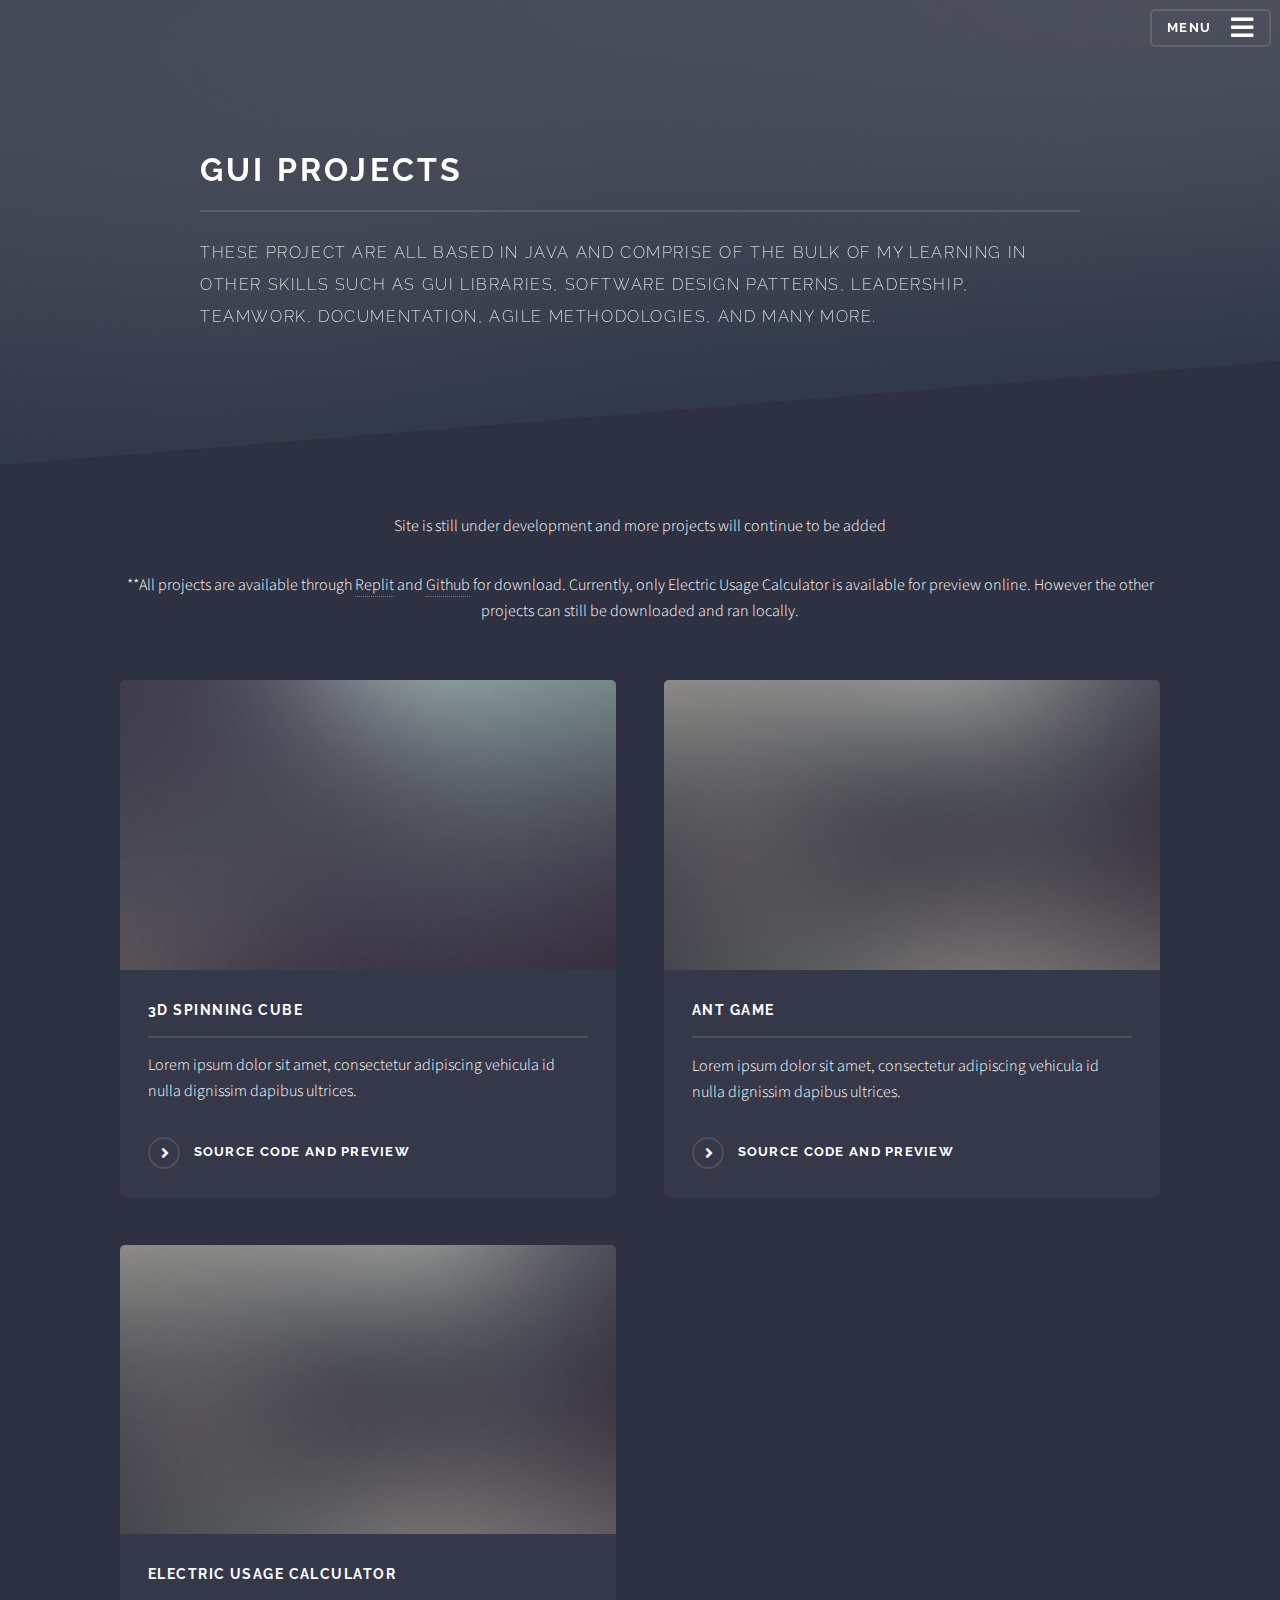
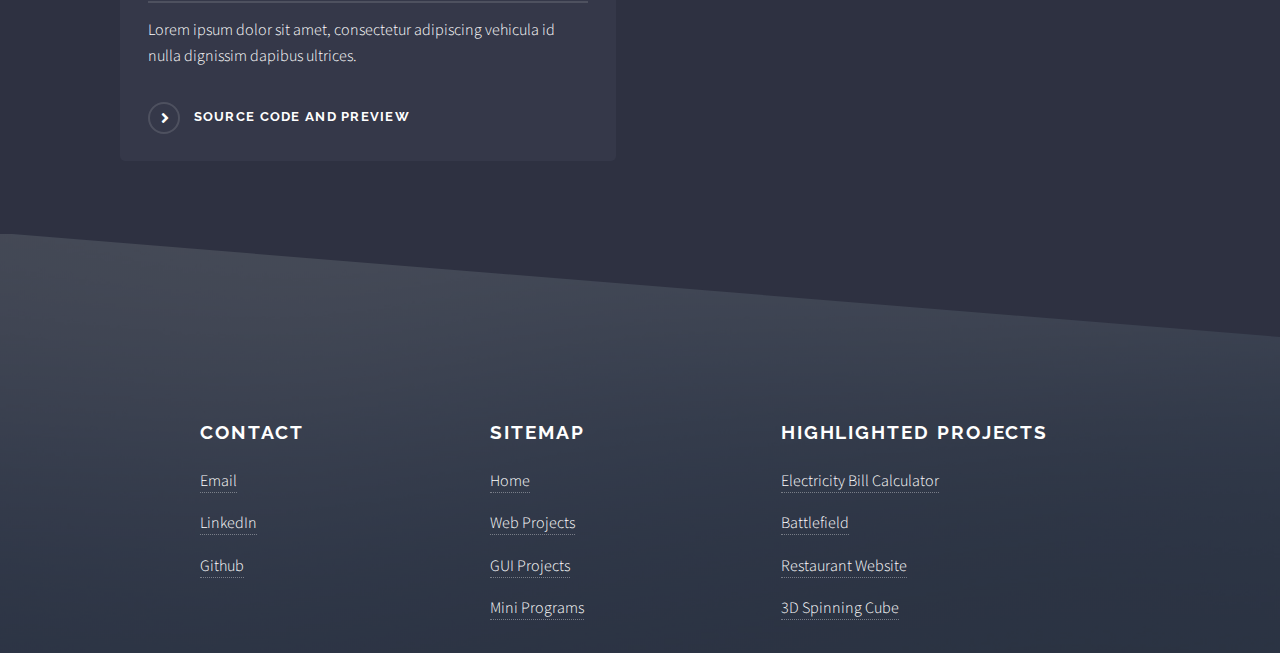
==== guiProjects.html @ 3d72e5d3 "link updates and update messages" ====
<!DOCTYPE HTML>
<!--
	Solid State by HTML5 UP
	html5up.net | @ajlkn
	Free for personal and commercial use under the CCA 3.0 license (html5up.net/license)
-->
<html>
	<head>
		<title>AMPortfolio</title>
		<link rel="icon" type="image/x-icon" href="/images/favicon.svg">
		<meta charset="utf-8" />
		<meta name="viewport" content="width=device-width, initial-scale=1, user-scalable=no" />
		<link rel="stylesheet" href="assets/css/main.css" />
		<noscript><link rel="stylesheet" href="assets/css/noscript.css" /></noscript>
	</head>
	<body class="is-preload">

		<!-- Page Wrapper -->
			<div id="page-wrapper">

				<!-- Header -->
					<header id="header" class="alt">
						<h1><a href="index.html">AMPortfolio</a></h1>
						<nav>
							<a href="#menu">Menu</a>
						</nav>
					</header>

				<!-- Menu -->
					<nav id="menu">
						<div class="inner">
							<h2>Menu</h2>
							<ul class="links">
								<li><a href="index.html">Home</a></li>
								<li><a href="webProjects.html">Web Projects</a></li>
								<li><a href="guiProjects.html">GUI Projects</a></li>
								<li><a href="miniPrograms.html">Mini Programs</a></li>
								<li><a href="#footer">Contact</a></li>
							</ul>
							<a href="#" class="close">Close</a>
						</div>
					</nav>

				<!-- Wrapper -->
					<section id="wrapper">
						<header id="banner">
							<div class="inner">
								<h2>GUI Projects</h2>
								<p>
									These project are all based in Java and comprise of the bulk of my learning 
									in other skills such as GUI libraries, software design patterns, leadership, 
									teamwork, documentation, agile methodologies, and many more. 
								</p>
							</div>
						</header>

						<!-- Content -->
							<div class="wrapper">
								<div class="inner">

									<p class="center">Site is still under development and more projects will continue to be added</p>

									<p class="center">
										**All projects are available through <a href="http://replit.com/@Amoreno98" target="_blank">Replit</a> 
										and <a href="http://github.com/aldermo98" target="_blank">Github</a> for download. Currently, 
										only Electric Usage Calculator is available for preview online. However the other 
										projects can still be downloaded and ran locally.
									</p>

									<section class="features">
										<article id="3d">
											<a href="https://replit.com/@Amoreno98/3DGraphics" target="_blank" class="image"><img src="images/pic04.jpg" alt="" /></a>
											<h3 class="major">3D Spinning Cube</h3>
											<p>Lorem ipsum dolor sit amet, consectetur adipiscing vehicula id nulla dignissim dapibus ultrices.</p>
											<a href="https://replit.com/@Amoreno98/3DGraphics" class="special">Source Code and Preview</a>
										</article>
										<article>
											<a href="https://replit.com/@Amoreno98/AntGame" target="_blank" class="image"><img src="images/pic05.jpg" alt="" /></a>
											<h3 class="major">Ant Game</h3>
											<p>Lorem ipsum dolor sit amet, consectetur adipiscing vehicula id nulla dignissim dapibus ultrices.</p>
											<a href="https://replit.com/@Amoreno98/AntGame" class="special">Source Code and Preview</a>
										</article>
										<article id="euc">
											<a href="https://replit.com/@Amoreno98/ElectricUsageCalculator" target="_blank" class="image"><img src="images/pic05.jpg" alt="" /></a>
											<h3 class="major">Electric Usage Calculator</h3>
											<p>Lorem ipsum dolor sit amet, consectetur adipiscing vehicula id nulla dignissim dapibus ultrices.</p>
											<a href="https://replit.com/@Amoreno98/ElectricUsageCalculator" class="special">Source Code and Preview</a>
										</article>
									</section>

								</div>
							</div>

					</section>
				<!-- Footer -->
					<section id="footer">
						<div class="inner">
								<ul class="contact">
									<h2>Contact</h2>
									<li><a href="mailto: morenoalder98@gmail.com">Email</a></li>
									<li><a href="https://www.linkedin.com/in/alder-moreno-9b28211a5/">LinkedIn</a></li>
									<li><a href="https://github.com/aldermo98">Github</a></li>
								</ul>
								
								<ul class="contact">
									<h2>Sitemap</h2>
									<li><a href="index.html">Home</a></li>
									<li><a href="webProjects.html">Web Projects</a></li>
									<li><a href="guiProjects.html">GUI Projects</a></li>
									<li><a href="miniPrograms.html">Mini Programs</a></li>
								</ul>
								
								<ul class="contact">
									<h2>Highlighted Projects</h2>
									<li><a href="guiProjects.html#euc">Electricity Bill Calculator</a></li>
									<li><a href="miniPrograms.html#bf">Battlefield</a></li>
									<li><a href="webProjects.html#anc">Restaurant Website</a></li>
									<li><a href="guiProjects.html#3d">3D Spinning Cube</a></li>
								</ul>
						</div>
					</section>

			</div>

		<!-- Scripts -->
			<script src="assets/js/jquery.min.js"></script>
			<script src="assets/js/jquery.scrollex.min.js"></script>
			<script src="assets/js/browser.min.js"></script>
			<script src="assets/js/breakpoints.min.js"></script>
			<script src="assets/js/util.js"></script>
			<script src="assets/js/main.js"></script>

	</body>
</html>
---- assets/css/main.css ----
@import url(fontawesome-all.min.css);
@import url("https://fonts.googleapis.com/css?family=Raleway:200,700|Source+Sans+Pro:300,600,300italic,600italic");

/*
	Solid State by HTML5 UP
	html5up.net | @ajlkn
	Free for personal and commercial use under the CCA 3.0 license (html5up.net/license)
*/

html, body, div, span, applet, object,
iframe, h1, h2, h3, h4, h5, h6, p, blockquote,
pre, a, abbr, acronym, address, big, cite,
code, del, dfn, em, img, ins, kbd, q, s, samp,
small, strike, strong, sub, sup, tt, var, b,
u, i, center, dl, dt, dd, ol, ul, li, fieldset,
form, label, legend, table, caption, tbody,
tfoot, thead, tr, th, td, article, aside,
canvas, details, embed, figure, figcaption,
footer, header, hgroup, menu, nav, output, ruby,
section, summary, time, mark, audio, video {
	margin: 0;
	padding: 0;
	border: 0;
	font-size: 100%;
	font: inherit;
	vertical-align: baseline;}

article, aside, details, figcaption, figure,
footer, header, hgroup, menu, nav, section {
	display: block;}

body {
	line-height: 1;
}

ol, ul {
	list-style: none;
}

blockquote, q {
	quotes: none;
}

	blockquote:before, blockquote:after, q:before, q:after {
		content: '';
		content: none;
	}

table {
	border-collapse: collapse;
	border-spacing: 0;
}

body {
	-webkit-text-size-adjust: none;
}

mark {
	background-color: transparent;
	color: inherit;
}

input::-moz-focus-inner {
	border: 0;
	padding: 0;
}

input, select, textarea {
	-moz-appearance: none;
	-webkit-appearance: none;
	-ms-appearance: none;
	appearance: none;
}

/* Basic */

	@-ms-viewport {
		width: device-width;
	}

	body {
		-ms-overflow-style: scrollbar;
	}

	@media screen and (max-width: 480px) {

		html, body {
			min-width: 320px;
		}

	}

	html {
		box-sizing: border-box;
	}

	*, *:before, *:after {
		box-sizing: inherit;
	}

	body {
		background-color: #2e3141;
		background-image: linear-gradient(to top, rgba(46, 49, 65, 0.8), rgba(46, 49, 65, 0.8)), url("../../images/bg.jpg");
		background-size: auto,
 cover;
		background-attachment: fixed,
 fixed;
		background-position: center,
 center;
	}

		body.is-preload *, body.is-preload *:before, body.is-preload *:after {
			-moz-animation: none !important;
			-webkit-animation: none !important;
			-ms-animation: none !important;
			animation: none !important;
			-moz-transition: none !important;
			-webkit-transition: none !important;
			-ms-transition: none !important;
			transition: none !important;
		}

/* Type */

	body, input, select, textarea {
		color: #ffffff;
		font-family: "Source Sans Pro", Helvetica, sans-serif;
		font-size: 16.5pt;
		font-weight: 300;
		line-height: 1.65;
	}

		@media screen and (max-width: 1680px) {

			body, input, select, textarea {
				font-size: 13pt;
			}

		}

		@media screen and (max-width: 1280px) {

			body, input, select, textarea {
				font-size: 12pt;
			}

		}

		@media screen and (max-width: 980px) {

			body, input, select, textarea {
				font-size: 12pt;
			}

		}

		@media screen and (max-width: 736px) {

			body, input, select, textarea {
				font-size: 12pt;
			}

		}

		@media screen and (max-width: 480px) {

			body, input, select, textarea {
				font-size: 12pt;
			}

		}

	a {
		-moz-transition: color 0.2s ease-in-out, border-bottom-color 0.2s ease-in-out;
		-webkit-transition: color 0.2s ease-in-out, border-bottom-color 0.2s ease-in-out;
		-ms-transition: color 0.2s ease-in-out, border-bottom-color 0.2s ease-in-out;
		transition: color 0.2s ease-in-out, border-bottom-color 0.2s ease-in-out;
		border-bottom: dotted 1px rgba(255, 255, 255, 0.35);
		color: #ffffff;
		text-decoration: none;
	}

		a:hover {
			border-bottom-color: transparent;
			color: #ffffff !important;
		}

		a.special:not(.button) {
			text-decoration: none;
			border-bottom: 0;
			display: block;
			font-family: Raleway, Helvetica, sans-serif;
			font-size: 0.8em;
			font-weight: 700;
			letter-spacing: 0.1em;
			margin: 0 0 2em 0;
			text-transform: uppercase;
		}

			a.special:not(.button):before {
				-moz-osx-font-smoothing: grayscale;
				-webkit-font-smoothing: antialiased;
				display: inline-block;
				font-style: normal;
				font-variant: normal;
				text-rendering: auto;
				line-height: 1;
				text-transform: none !important;
				font-family: 'Font Awesome 5 Free';
				font-weight: 900;
			}

			a.special:not(.button):before {
				-moz-transition: background-color 0.2s ease-in-out;
				-webkit-transition: background-color 0.2s ease-in-out;
				-ms-transition: background-color 0.2s ease-in-out;
				transition: background-color 0.2s ease-in-out;
				border-radius: 100%;
				border: solid 2px rgba(255, 255, 255, 0.125);
				content: '\f105';
				display: inline-block;
				font-size: 1.25em;
				height: 2em;
				line-height: 1.75em;
				margin-right: 0.85em;
				text-align: center;
				text-indent: 0.15em;
				vertical-align: middle;
				width: 2em;
			}

			a.special:not(.button):hover:before {
				background-color: rgba(255, 255, 255, 0.025);
			}

			a.special:not(.button):active:before {
				background-color: rgba(255, 255, 255, 0.075);
			}

	strong, b {
		color: #ffffff;
		font-weight: 600;
	}

	em, i {
		font-style: italic;
	}

	p {
		margin: 0 0 2em 0;
	}

	h1, h2, h3, h4, h5, h6 {
		color: #ffffff;
		font-family: Raleway, Helvetica, sans-serif;
		font-weight: 700;
		letter-spacing: 0.1em;
		margin: 0 0 1em 0;
		text-transform: uppercase;
	}

		h1 a, h2 a, h3 a, h4 a, h5 a, h6 a {
			color: inherit;
			text-decoration: none;
			border-bottom: 0;
		}

		h1 span, h2 span, h3 span, h4 span, h5 span, h6 span {
			font-weight: 200;
		}

		h1.major, h2.major, h3.major, h4.major, h5.major, h6.major {
			padding-bottom: 1em;
			border-bottom: solid 2px rgba(255, 255, 255, 0.125);
		}

	h2 {
		font-size: 1.2em;
	}

	h3 {
		font-size: 0.9em;
	}

	h4 {
		font-size: 0.7em;
	}

	h5 {
		font-size: 0.7em;
	}

	h6 {
		font-size: 0.7em;
	}

	@media screen and (max-width: 736px) {

		h2 {
			font-size: 1em;
		}

		h3 {
			font-size: 0.8em;
		}

	}

	sub {
		font-size: 0.8em;
		position: relative;
		top: 0.5em;
	}

	sup {
		font-size: 0.8em;
		position: relative;
		top: -0.5em;
	}

	blockquote {
		border-left: solid 4px rgba(255, 255, 255, 0.125);
		font-style: italic;
		margin: 0 0 2em 0;
		padding: 0.5em 0 0.5em 2em;
	}

	code {
		background: rgba(255, 255, 255, 0.025);
		border-radius: 5px;
		border: solid 2px rgba(255, 255, 255, 0.125);
		font-family: "Courier New", monospace;
		font-size: 0.9em;
		margin: 0 0.25em;
		padding: 0.25em 0.65em;
	}

	pre {
		-webkit-overflow-scrolling: touch;
		font-family: "Courier New", monospace;
		font-size: 0.9em;
		margin: 0 0 2em 0;
	}

		pre code {
			display: block;
			line-height: 1.75em;
			padding: 1em 1.5em;
			overflow-x: auto;
		}

	hr {
		border: 0;
		border-bottom: solid 2px rgba(255, 255, 255, 0.125);
		margin: 2.5em 0;
	}

		hr.major {
			margin: 4em 0;
		}

	.align-left {
		text-align: left;
	}

	.align-center {
		text-align: center;
	}

	.align-right {
		text-align: right;
	}

/* Row */

	.row {
		display: flex;
		flex-wrap: wrap;
		box-sizing: border-box;
		align-items: stretch;
	}

		.row > * {
			box-sizing: border-box;
		}

		.row.gtr-uniform > * > :last-child {
			margin-bottom: 0;
		}

		.row.aln-left {
			justify-content: flex-start;
		}

		.row.aln-center {
			justify-content: center;
		}

		.row.aln-right {
			justify-content: flex-end;
		}

		.row.aln-top {
			align-items: flex-start;
		}

		.row.aln-middle {
			align-items: center;
		}

		.row.aln-bottom {
			align-items: flex-end;
		}

		.row > .imp {
			order: -1;
		}

		.row > .col-1 {
			width: 8.33333%;
		}

		.row > .off-1 {
			margin-left: 8.33333%;
		}

		.row > .col-2 {
			width: 16.66667%;
		}

		.row > .off-2 {
			margin-left: 16.66667%;
		}

		.row > .col-3 {
			width: 25%;
		}

		.row > .off-3 {
			margin-left: 25%;
		}

		.row > .col-4 {
			width: 33.33333%;
		}

		.row > .off-4 {
			margin-left: 33.33333%;
		}

		.row > .col-5 {
			width: 41.66667%;
		}

		.row > .off-5 {
			margin-left: 41.66667%;
		}

		.row > .col-6 {
			width: 50%;
		}

		.row > .off-6 {
			margin-left: 50%;
		}

		.row > .col-7 {
			width: 58.33333%;
		}

		.row > .off-7 {
			margin-left: 58.33333%;
		}

		.row > .col-8 {
			width: 66.66667%;
		}

		.row > .off-8 {
			margin-left: 66.66667%;
		}

		.row > .col-9 {
			width: 75%;
		}

		.row > .off-9 {
			margin-left: 75%;
		}

		.row > .col-10 {
			width: 83.33333%;
		}

		.row > .off-10 {
			margin-left: 83.33333%;
		}

		.row > .col-11 {
			width: 91.66667%;
		}

		.row > .off-11 {
			margin-left: 91.66667%;
		}

		.row > .col-12 {
			width: 100%;
		}

		.row > .off-12 {
			margin-left: 100%;
		}

		.row.gtr-0 {
			margin-top: 0;
			margin-left: 0em;
		}

			.row.gtr-0 > * {
				padding: 0 0 0 0em;
			}

			.row.gtr-0.gtr-uniform {
				margin-top: 0em;
			}

				.row.gtr-0.gtr-uniform > * {
					padding-top: 0em;
				}

		.row.gtr-25 {
			margin-top: 0;
			margin-left: -0.4375em;
		}

			.row.gtr-25 > * {
				padding: 0 0 0 0.4375em;
			}

			.row.gtr-25.gtr-uniform {
				margin-top: -0.4375em;
			}

				.row.gtr-25.gtr-uniform > * {
					padding-top: 0.4375em;
				}

		.row.gtr-50 {
			margin-top: 0;
			margin-left: -0.875em;
		}

			.row.gtr-50 > * {
				padding: 0 0 0 0.875em;
			}

			.row.gtr-50.gtr-uniform {
				margin-top: -0.875em;
			}

				.row.gtr-50.gtr-uniform > * {
					padding-top: 0.875em;
				}

		.row {
			margin-top: 0;
			margin-left: -1.75em;
		}

			.row > * {
				padding: 0 0 0 1.75em;
			}

			.row.gtr-uniform {
				margin-top: -1.75em;
			}

				.row.gtr-uniform > * {
					padding-top: 1.75em;
				}

		.row.gtr-150 {
			margin-top: 0;
			margin-left: -2.625em;
		}

			.row.gtr-150 > * {
				padding: 0 0 0 2.625em;
			}

			.row.gtr-150.gtr-uniform {
				margin-top: -2.625em;
			}

				.row.gtr-150.gtr-uniform > * {
					padding-top: 2.625em;
				}

		.row.gtr-200 {
			margin-top: 0;
			margin-left: -3.5em;
		}

			.row.gtr-200 > * {
				padding: 0 0 0 3.5em;
			}

			.row.gtr-200.gtr-uniform {
				margin-top: -3.5em;
			}

				.row.gtr-200.gtr-uniform > * {
					padding-top: 3.5em;
				}

		@media screen and (max-width: 1680px) {

			.row {
				display: flex;
				flex-wrap: wrap;
				box-sizing: border-box;
				align-items: stretch;
			}

				.row > * {
					box-sizing: border-box;
				}

				.row.gtr-uniform > * > :last-child {
					margin-bottom: 0;
				}

				.row.aln-left {
					justify-content: flex-start;
				}

				.row.aln-center {
					justify-content: center;
				}

				.row.aln-right {
					justify-content: flex-end;
				}

				.row.aln-top {
					align-items: flex-start;
				}

				.row.aln-middle {
					align-items: center;
				}

				.row.aln-bottom {
					align-items: flex-end;
				}

				.row > .imp-xlarge {
					order: -1;
				}

				.row > .col-1-xlarge {
					width: 8.33333%;
				}

				.row > .off-1-xlarge {
					margin-left: 8.33333%;
				}

				.row > .col-2-xlarge {
					width: 16.66667%;
				}

				.row > .off-2-xlarge {
					margin-left: 16.66667%;
				}

				.row > .col-3-xlarge {
					width: 25%;
				}

				.row > .off-3-xlarge {
					margin-left: 25%;
				}

				.row > .col-4-xlarge {
					width: 33.33333%;
				}

				.row > .off-4-xlarge {
					margin-left: 33.33333%;
				}

				.row > .col-5-xlarge {
					width: 41.66667%;
				}

				.row > .off-5-xlarge {
					margin-left: 41.66667%;
				}

				.row > .col-6-xlarge {
					width: 50%;
				}

				.row > .off-6-xlarge {
					margin-left: 50%;
				}

				.row > .col-7-xlarge {
					width: 58.33333%;
				}

				.row > .off-7-xlarge {
					margin-left: 58.33333%;
				}

				.row > .col-8-xlarge {
					width: 66.66667%;
				}

				.row > .off-8-xlarge {
					margin-left: 66.66667%;
				}

				.row > .col-9-xlarge {
					width: 75%;
				}

				.row > .off-9-xlarge {
					margin-left: 75%;
				}

				.row > .col-10-xlarge {
					width: 83.33333%;
				}

				.row > .off-10-xlarge {
					margin-left: 83.33333%;
				}

				.row > .col-11-xlarge {
					width: 91.66667%;
				}

				.row > .off-11-xlarge {
					margin-left: 91.66667%;
				}

				.row > .col-12-xlarge {
					width: 100%;
				}

				.row > .off-12-xlarge {
					margin-left: 100%;
				}

				.row.gtr-0 {
					margin-top: 0;
					margin-left: 0em;
				}

					.row.gtr-0 > * {
						padding: 0 0 0 0em;
					}

					.row.gtr-0.gtr-uniform {
						margin-top: 0em;
					}

						.row.gtr-0.gtr-uniform > * {
							padding-top: 0em;
						}

				.row.gtr-25 {
					margin-top: 0;
					margin-left: -0.4375em;
				}

					.row.gtr-25 > * {
						padding: 0 0 0 0.4375em;
					}

					.row.gtr-25.gtr-uniform {
						margin-top: -0.4375em;
					}

						.row.gtr-25.gtr-uniform > * {
							padding-top: 0.4375em;
						}

				.row.gtr-50 {
					margin-top: 0;
					margin-left: -0.875em;
				}

					.row.gtr-50 > * {
						padding: 0 0 0 0.875em;
					}

					.row.gtr-50.gtr-uniform {
						margin-top: -0.875em;
					}

						.row.gtr-50.gtr-uniform > * {
							padding-top: 0.875em;
						}

				.row {
					margin-top: 0;
					margin-left: -1.75em;
				}

					.row > * {
						padding: 0 0 0 1.75em;
					}

					.row.gtr-uniform {
						margin-top: -1.75em;
					}

						.row.gtr-uniform > * {
							padding-top: 1.75em;
						}

				.row.gtr-150 {
					margin-top: 0;
					margin-left: -2.625em;
				}

					.row.gtr-150 > * {
						padding: 0 0 0 2.625em;
					}

					.row.gtr-150.gtr-uniform {
						margin-top: -2.625em;
					}

						.row.gtr-150.gtr-uniform > * {
							padding-top: 2.625em;
						}

				.row.gtr-200 {
					margin-top: 0;
					margin-left: -3.5em;
				}

					.row.gtr-200 > * {
						padding: 0 0 0 3.5em;
					}

					.row.gtr-200.gtr-uniform {
						margin-top: -3.5em;
					}

						.row.gtr-200.gtr-uniform > * {
							padding-top: 3.5em;
						}

		}

		@media screen and (max-width: 1280px) {

			.row {
				display: flex;
				flex-wrap: wrap;
				box-sizing: border-box;
				align-items: stretch;
			}

				.row > * {
					box-sizing: border-box;
				}

				.row.gtr-uniform > * > :last-child {
					margin-bottom: 0;
				}

				.row.aln-left {
					justify-content: flex-start;
				}

				.row.aln-center {
					justify-content: center;
				}

				.row.aln-right {
					justify-content: flex-end;
				}

				.row.aln-top {
					align-items: flex-start;
				}

				.row.aln-middle {
					align-items: center;
				}

				.row.aln-bottom {
					align-items: flex-end;
				}

				.row > .imp-large {
					order: -1;
				}

				.row > .col-1-large {
					width: 8.33333%;
				}

				.row > .off-1-large {
					margin-left: 8.33333%;
				}

				.row > .col-2-large {
					width: 16.66667%;
				}

				.row > .off-2-large {
					margin-left: 16.66667%;
				}

				.row > .col-3-large {
					width: 25%;
				}

				.row > .off-3-large {
					margin-left: 25%;
				}

				.row > .col-4-large {
					width: 33.33333%;
				}

				.row > .off-4-large {
					margin-left: 33.33333%;
				}

				.row > .col-5-large {
					width: 41.66667%;
				}

				.row > .off-5-large {
					margin-left: 41.66667%;
				}

				.row > .col-6-large {
					width: 50%;
				}

				.row > .off-6-large {
					margin-left: 50%;
				}

				.row > .col-7-large {
					width: 58.33333%;
				}

				.row > .off-7-large {
					margin-left: 58.33333%;
				}

				.row > .col-8-large {
					width: 66.66667%;
				}

				.row > .off-8-large {
					margin-left: 66.66667%;
				}

				.row > .col-9-large {
					width: 75%;
				}

				.row > .off-9-large {
					margin-left: 75%;
				}

				.row > .col-10-large {
					width: 83.33333%;
				}

				.row > .off-10-large {
					margin-left: 83.33333%;
				}

				.row > .col-11-large {
					width: 91.66667%;
				}

				.row > .off-11-large {
					margin-left: 91.66667%;
				}

				.row > .col-12-large {
					width: 100%;
				}

				.row > .off-12-large {
					margin-left: 100%;
				}

				.row.gtr-0 {
					margin-top: 0;
					margin-left: 0em;
				}

					.row.gtr-0 > * {
						padding: 0 0 0 0em;
					}

					.row.gtr-0.gtr-uniform {
						margin-top: 0em;
					}

						.row.gtr-0.gtr-uniform > * {
							padding-top: 0em;
						}

				.row.gtr-25 {
					margin-top: 0;
					margin-left: -0.4375em;
				}

					.row.gtr-25 > * {
						padding: 0 0 0 0.4375em;
					}

					.row.gtr-25.gtr-uniform {
						margin-top: -0.4375em;
					}

						.row.gtr-25.gtr-uniform > * {
							padding-top: 0.4375em;
						}

				.row.gtr-50 {
					margin-top: 0;
					margin-left: -0.875em;
				}

					.row.gtr-50 > * {
						padding: 0 0 0 0.875em;
					}

					.row.gtr-50.gtr-uniform {
						margin-top: -0.875em;
					}

						.row.gtr-50.gtr-uniform > * {
							padding-top: 0.875em;
						}

				.row {
					margin-top: 0;
					margin-left: -1.75em;
				}

					.row > * {
						padding: 0 0 0 1.75em;
					}

					.row.gtr-uniform {
						margin-top: -1.75em;
					}

						.row.gtr-uniform > * {
							padding-top: 1.75em;
						}

				.row.gtr-150 {
					margin-top: 0;
					margin-left: -2.625em;
				}

					.row.gtr-150 > * {
						padding: 0 0 0 2.625em;
					}

					.row.gtr-150.gtr-uniform {
						margin-top: -2.625em;
					}

						.row.gtr-150.gtr-uniform > * {
							padding-top: 2.625em;
						}

				.row.gtr-200 {
					margin-top: 0;
					margin-left: -3.5em;
				}

					.row.gtr-200 > * {
						padding: 0 0 0 3.5em;
					}

					.row.gtr-200.gtr-uniform {
						margin-top: -3.5em;
					}

						.row.gtr-200.gtr-uniform > * {
							padding-top: 3.5em;
						}

		}

		@media screen and (max-width: 980px) {

			.row {
				display: flex;
				flex-wrap: wrap;
				box-sizing: border-box;
				align-items: stretch;
			}

				.row > * {
					box-sizing: border-box;
				}

				.row.gtr-uniform > * > :last-child {
					margin-bottom: 0;
				}

				.row.aln-left {
					justify-content: flex-start;
				}

				.row.aln-center {
					justify-content: center;
				}

				.row.aln-right {
					justify-content: flex-end;
				}

				.row.aln-top {
					align-items: flex-start;
				}

				.row.aln-middle {
					align-items: center;
				}

				.row.aln-bottom {
					align-items: flex-end;
				}

				.row > .imp-medium {
					order: -1;
				}

				.row > .col-1-medium {
					width: 8.33333%;
				}

				.row > .off-1-medium {
					margin-left: 8.33333%;
				}

				.row > .col-2-medium {
					width: 16.66667%;
				}

				.row > .off-2-medium {
					margin-left: 16.66667%;
				}

				.row > .col-3-medium {
					width: 25%;
				}

				.row > .off-3-medium {
					margin-left: 25%;
				}

				.row > .col-4-medium {
					width: 33.33333%;
				}

				.row > .off-4-medium {
					margin-left: 33.33333%;
				}

				.row > .col-5-medium {
					width: 41.66667%;
				}

				.row > .off-5-medium {
					margin-left: 41.66667%;
				}

				.row > .col-6-medium {
					width: 50%;
				}

				.row > .off-6-medium {
					margin-left: 50%;
				}

				.row > .col-7-medium {
					width: 58.33333%;
				}

				.row > .off-7-medium {
					margin-left: 58.33333%;
				}

				.row > .col-8-medium {
					width: 66.66667%;
				}

				.row > .off-8-medium {
					margin-left: 66.66667%;
				}

				.row > .col-9-medium {
					width: 75%;
				}

				.row > .off-9-medium {
					margin-left: 75%;
				}

				.row > .col-10-medium {
					width: 83.33333%;
				}

				.row > .off-10-medium {
					margin-left: 83.33333%;
				}

				.row > .col-11-medium {
					width: 91.66667%;
				}

				.row > .off-11-medium {
					margin-left: 91.66667%;
				}

				.row > .col-12-medium {
					width: 100%;
				}

				.row > .off-12-medium {
					margin-left: 100%;
				}

				.row.gtr-0 {
					margin-top: 0;
					margin-left: 0em;
				}

					.row.gtr-0 > * {
						padding: 0 0 0 0em;
					}

					.row.gtr-0.gtr-uniform {
						margin-top: 0em;
					}

						.row.gtr-0.gtr-uniform > * {
							padding-top: 0em;
						}

				.row.gtr-25 {
					margin-top: 0;
					margin-left: -0.4375em;
				}

					.row.gtr-25 > * {
						padding: 0 0 0 0.4375em;
					}

					.row.gtr-25.gtr-uniform {
						margin-top: -0.4375em;
					}

						.row.gtr-25.gtr-uniform > * {
							padding-top: 0.4375em;
						}

				.row.gtr-50 {
					margin-top: 0;
					margin-left: -0.875em;
				}

					.row.gtr-50 > * {
						padding: 0 0 0 0.875em;
					}

					.row.gtr-50.gtr-uniform {
						margin-top: -0.875em;
					}

						.row.gtr-50.gtr-uniform > * {
							padding-top: 0.875em;
						}

				.row {
					margin-top: 0;
					margin-left: -1.75em;
				}

					.row > * {
						padding: 0 0 0 1.75em;
					}

					.row.gtr-uniform {
						margin-top: -1.75em;
					}

						.row.gtr-uniform > * {
							padding-top: 1.75em;
						}

				.row.gtr-150 {
					margin-top: 0;
					margin-left: -2.625em;
				}

					.row.gtr-150 > * {
						padding: 0 0 0 2.625em;
					}

					.row.gtr-150.gtr-uniform {
						margin-top: -2.625em;
					}

						.row.gtr-150.gtr-uniform > * {
							padding-top: 2.625em;
						}

				.row.gtr-200 {
					margin-top: 0;
					margin-left: -3.5em;
				}

					.row.gtr-200 > * {
						padding: 0 0 0 3.5em;
					}

					.row.gtr-200.gtr-uniform {
						margin-top: -3.5em;
					}

						.row.gtr-200.gtr-uniform > * {
							padding-top: 3.5em;
						}

		}

		@media screen and (max-width: 736px) {

			.row {
				display: flex;
				flex-wrap: wrap;
				box-sizing: border-box;
				align-items: stretch;
			}

				.row > * {
					box-sizing: border-box;
				}

				.row.gtr-uniform > * > :last-child {
					margin-bottom: 0;
				}

				.row.aln-left {
					justify-content: flex-start;
				}

				.row.aln-center {
					justify-content: center;
				}

				.row.aln-right {
					justify-content: flex-end;
				}

				.row.aln-top {
					align-items: flex-start;
				}

				.row.aln-middle {
					align-items: center;
				}

				.row.aln-bottom {
					align-items: flex-end;
				}

				.row > .imp-small {
					order: -1;
				}

				.row > .col-1-small {
					width: 8.33333%;
				}

				.row > .off-1-small {
					margin-left: 8.33333%;
				}

				.row > .col-2-small {
					width: 16.66667%;
				}

				.row > .off-2-small {
					margin-left: 16.66667%;
				}

				.row > .col-3-small {
					width: 25%;
				}

				.row > .off-3-small {
					margin-left: 25%;
				}

				.row > .col-4-small {
					width: 33.33333%;
				}

				.row > .off-4-small {
					margin-left: 33.33333%;
				}

				.row > .col-5-small {
					width: 41.66667%;
				}

				.row > .off-5-small {
					margin-left: 41.66667%;
				}

				.row > .col-6-small {
					width: 50%;
				}

				.row > .off-6-small {
					margin-left: 50%;
				}

				.row > .col-7-small {
					width: 58.33333%;
				}

				.row > .off-7-small {
					margin-left: 58.33333%;
				}

				.row > .col-8-small {
					width: 66.66667%;
				}

				.row > .off-8-small {
					margin-left: 66.66667%;
				}

				.row > .col-9-small {
					width: 75%;
				}

				.row > .off-9-small {
					margin-left: 75%;
				}

				.row > .col-10-small {
					width: 83.33333%;
				}

				.row > .off-10-small {
					margin-left: 83.33333%;
				}

				.row > .col-11-small {
					width: 91.66667%;
				}

				.row > .off-11-small {
					margin-left: 91.66667%;
				}

				.row > .col-12-small {
					width: 100%;
				}

				.row > .off-12-small {
					margin-left: 100%;
				}

				.row.gtr-0 {
					margin-top: 0;
					margin-left: 0em;
				}

					.row.gtr-0 > * {
						padding: 0 0 0 0em;
					}

					.row.gtr-0.gtr-uniform {
						margin-top: 0em;
					}

						.row.gtr-0.gtr-uniform > * {
							padding-top: 0em;
						}

				.row.gtr-25 {
					margin-top: 0;
					margin-left: -0.3125em;
				}

					.row.gtr-25 > * {
						padding: 0 0 0 0.3125em;
					}

					.row.gtr-25.gtr-uniform {
						margin-top: -0.3125em;
					}

						.row.gtr-25.gtr-uniform > * {
							padding-top: 0.3125em;
						}

				.row.gtr-50 {
					margin-top: 0;
					margin-left: -0.625em;
				}

					.row.gtr-50 > * {
						padding: 0 0 0 0.625em;
					}

					.row.gtr-50.gtr-uniform {
						margin-top: -0.625em;
					}

						.row.gtr-50.gtr-uniform > * {
							padding-top: 0.625em;
						}

				.row {
					margin-top: 0;
					margin-left: -1.25em;
				}

					.row > * {
						padding: 0 0 0 1.25em;
					}

					.row.gtr-uniform {
						margin-top: -1.25em;
					}

						.row.gtr-uniform > * {
							padding-top: 1.25em;
						}

				.row.gtr-150 {
					margin-top: 0;
					margin-left: -1.875em;
				}

					.row.gtr-150 > * {
						padding: 0 0 0 1.875em;
					}

					.row.gtr-150.gtr-uniform {
						margin-top: -1.875em;
					}

						.row.gtr-150.gtr-uniform > * {
							padding-top: 1.875em;
						}

				.row.gtr-200 {
					margin-top: 0;
					margin-left: -2.5em;
				}

					.row.gtr-200 > * {
						padding: 0 0 0 2.5em;
					}

					.row.gtr-200.gtr-uniform {
						margin-top: -2.5em;
					}

						.row.gtr-200.gtr-uniform > * {
							padding-top: 2.5em;
						}

		}

		@media screen and (max-width: 480px) {

			.row {
				display: flex;
				flex-wrap: wrap;
				box-sizing: border-box;
				align-items: stretch;
			}

				.row > * {
					box-sizing: border-box;
				}

				.row.gtr-uniform > * > :last-child {
					margin-bottom: 0;
				}

				.row.aln-left {
					justify-content: flex-start;
				}

				.row.aln-center {
					justify-content: center;
				}

				.row.aln-right {
					justify-content: flex-end;
				}

				.row.aln-top {
					align-items: flex-start;
				}

				.row.aln-middle {
					align-items: center;
				}

				.row.aln-bottom {
					align-items: flex-end;
				}

				.row > .imp-xsmall {
					order: -1;
				}

				.row > .col-1-xsmall {
					width: 8.33333%;
				}

				.row > .off-1-xsmall {
					margin-left: 8.33333%;
				}

				.row > .col-2-xsmall {
					width: 16.66667%;
				}

				.row > .off-2-xsmall {
					margin-left: 16.66667%;
				}

				.row > .col-3-xsmall {
					width: 25%;
				}

				.row > .off-3-xsmall {
					margin-left: 25%;
				}

				.row > .col-4-xsmall {
					width: 33.33333%;
				}

				.row > .off-4-xsmall {
					margin-left: 33.33333%;
				}

				.row > .col-5-xsmall {
					width: 41.66667%;
				}

				.row > .off-5-xsmall {
					margin-left: 41.66667%;
				}

				.row > .col-6-xsmall {
					width: 50%;
				}

				.row > .off-6-xsmall {
					margin-left: 50%;
				}

				.row > .col-7-xsmall {
					width: 58.33333%;
				}

				.row > .off-7-xsmall {
					margin-left: 58.33333%;
				}

				.row > .col-8-xsmall {
					width: 66.66667%;
				}

				.row > .off-8-xsmall {
					margin-left: 66.66667%;
				}

				.row > .col-9-xsmall {
					width: 75%;
				}

				.row > .off-9-xsmall {
					margin-left: 75%;
				}

				.row > .col-10-xsmall {
					width: 83.33333%;
				}

				.row > .off-10-xsmall {
					margin-left: 83.33333%;
				}

				.row > .col-11-xsmall {
					width: 91.66667%;
				}

				.row > .off-11-xsmall {
					margin-left: 91.66667%;
				}

				.row > .col-12-xsmall {
					width: 100%;
				}

				.row > .off-12-xsmall {
					margin-left: 100%;
				}

				.row.gtr-0 {
					margin-top: 0;
					margin-left: 0em;
				}

					.row.gtr-0 > * {
						padding: 0 0 0 0em;
					}

					.row.gtr-0.gtr-uniform {
						margin-top: 0em;
					}

						.row.gtr-0.gtr-uniform > * {
							padding-top: 0em;
						}

				.row.gtr-25 {
					margin-top: 0;
					margin-left: -0.3125em;
				}

					.row.gtr-25 > * {
						padding: 0 0 0 0.3125em;
					}

					.row.gtr-25.gtr-uniform {
						margin-top: -0.3125em;
					}

						.row.gtr-25.gtr-uniform > * {
							padding-top: 0.3125em;
						}

				.row.gtr-50 {
					margin-top: 0;
					margin-left: -0.625em;
				}

					.row.gtr-50 > * {
						padding: 0 0 0 0.625em;
					}

					.row.gtr-50.gtr-uniform {
						margin-top: -0.625em;
					}

						.row.gtr-50.gtr-uniform > * {
							padding-top: 0.625em;
						}

				.row {
					margin-top: 0;
					margin-left: -1.25em;
				}

					.row > * {
						padding: 0 0 0 1.25em;
					}

					.row.gtr-uniform {
						margin-top: -1.25em;
					}

						.row.gtr-uniform > * {
							padding-top: 1.25em;
						}

				.row.gtr-150 {
					margin-top: 0;
					margin-left: -1.875em;
				}

					.row.gtr-150 > * {
						padding: 0 0 0 1.875em;
					}

					.row.gtr-150.gtr-uniform {
						margin-top: -1.875em;
					}

						.row.gtr-150.gtr-uniform > * {
							padding-top: 1.875em;
						}

				.row.gtr-200 {
					margin-top: 0;
					margin-left: -2.5em;
				}

					.row.gtr-200 > * {
						padding: 0 0 0 2.5em;
					}

					.row.gtr-200.gtr-uniform {
						margin-top: -2.5em;
					}

						.row.gtr-200.gtr-uniform > * {
							padding-top: 2.5em;
						}

		}

		@media screen and (max-width: 360px) {

			.row {
				display: flex;
				flex-wrap: wrap;
				box-sizing: border-box;
				align-items: stretch;
			}

				.row > * {
					box-sizing: border-box;
				}

				.row.gtr-uniform > * > :last-child {
					margin-bottom: 0;
				}

				.row.aln-left {
					justify-content: flex-start;
				}

				.row.aln-center {
					justify-content: center;
				}

				.row.aln-right {
					justify-content: flex-end;
				}

				.row.aln-top {
					align-items: flex-start;
				}

				.row.aln-middle {
					align-items: center;
				}

				.row.aln-bottom {
					align-items: flex-end;
				}

				.row > .imp-xxsmall {
					order: -1;
				}

				.row > .col-1-xxsmall {
					width: 8.33333%;
				}

				.row > .off-1-xxsmall {
					margin-left: 8.33333%;
				}

				.row > .col-2-xxsmall {
					width: 16.66667%;
				}

				.row > .off-2-xxsmall {
					margin-left: 16.66667%;
				}

				.row > .col-3-xxsmall {
					width: 25%;
				}

				.row > .off-3-xxsmall {
					margin-left: 25%;
				}

				.row > .col-4-xxsmall {
					width: 33.33333%;
				}

				.row > .off-4-xxsmall {
					margin-left: 33.33333%;
				}

				.row > .col-5-xxsmall {
					width: 41.66667%;
				}

				.row > .off-5-xxsmall {
					margin-left: 41.66667%;
				}

				.row > .col-6-xxsmall {
					width: 50%;
				}

				.row > .off-6-xxsmall {
					margin-left: 50%;
				}

				.row > .col-7-xxsmall {
					width: 58.33333%;
				}

				.row > .off-7-xxsmall {
					margin-left: 58.33333%;
				}

				.row > .col-8-xxsmall {
					width: 66.66667%;
				}

				.row > .off-8-xxsmall {
					margin-left: 66.66667%;
				}

				.row > .col-9-xxsmall {
					width: 75%;
				}

				.row > .off-9-xxsmall {
					margin-left: 75%;
				}

				.row > .col-10-xxsmall {
					width: 83.33333%;
				}

				.row > .off-10-xxsmall {
					margin-left: 83.33333%;
				}

				.row > .col-11-xxsmall {
					width: 91.66667%;
				}

				.row > .off-11-xxsmall {
					margin-left: 91.66667%;
				}

				.row > .col-12-xxsmall {
					width: 100%;
				}

				.row > .off-12-xxsmall {
					margin-left: 100%;
				}

				.row.gtr-0 {
					margin-top: 0;
					margin-left: 0em;
				}

					.row.gtr-0 > * {
						padding: 0 0 0 0em;
					}

					.row.gtr-0.gtr-uniform {
						margin-top: 0em;
					}

						.row.gtr-0.gtr-uniform > * {
							padding-top: 0em;
						}

				.row.gtr-25 {
					margin-top: 0;
					margin-left: -0.3125em;
				}

					.row.gtr-25 > * {
						padding: 0 0 0 0.3125em;
					}

					.row.gtr-25.gtr-uniform {
						margin-top: -0.3125em;
					}

						.row.gtr-25.gtr-uniform > * {
							padding-top: 0.3125em;
						}

				.row.gtr-50 {
					margin-top: 0;
					margin-left: -0.625em;
				}

					.row.gtr-50 > * {
						padding: 0 0 0 0.625em;
					}

					.row.gtr-50.gtr-uniform {
						margin-top: -0.625em;
					}

						.row.gtr-50.gtr-uniform > * {
							padding-top: 0.625em;
						}

				.row {
					margin-top: 0;
					margin-left: -1.25em;
				}

					.row > * {
						padding: 0 0 0 1.25em;
					}

					.row.gtr-uniform {
						margin-top: -1.25em;
					}

						.row.gtr-uniform > * {
							padding-top: 1.25em;
						}

				.row.gtr-150 {
					margin-top: 0;
					margin-left: -1.875em;
				}

					.row.gtr-150 > * {
						padding: 0 0 0 1.875em;
					}

					.row.gtr-150.gtr-uniform {
						margin-top: -1.875em;
					}

						.row.gtr-150.gtr-uniform > * {
							padding-top: 1.875em;
						}

				.row.gtr-200 {
					margin-top: 0;
					margin-left: -2.5em;
				}

					.row.gtr-200 > * {
						padding: 0 0 0 2.5em;
					}

					.row.gtr-200.gtr-uniform {
						margin-top: -2.5em;
					}

						.row.gtr-200.gtr-uniform > * {
							padding-top: 2.5em;
						}

		}

/* Section/Article */

	section.special, article.special {
		text-align: center;
	}

/* Form */

	form {
		margin: 0 0 2em 0;
	}

		form > :last-child {
			margin-bottom: 0;
		}

		form > .fields {
			display: -moz-flex;
			display: -webkit-flex;
			display: -ms-flex;
			display: flex;
			-moz-flex-wrap: wrap;
			-webkit-flex-wrap: wrap;
			-ms-flex-wrap: wrap;
			flex-wrap: wrap;
			width: calc(100% + 3em);
			margin: -1.5em 0 2em -1.5em;
		}

			form > .fields > .field {
				-moz-flex-grow: 0;
				-webkit-flex-grow: 0;
				-ms-flex-grow: 0;
				flex-grow: 0;
				-moz-flex-shrink: 0;
				-webkit-flex-shrink: 0;
				-ms-flex-shrink: 0;
				flex-shrink: 0;
				padding: 1.5em 0 0 1.5em;
				width: calc(100% - 1.5em);
			}

				form > .fields > .field.half {
					width: calc(50% - 0.75em);
				}

				form > .fields > .field.third {
					width: calc(100%/3 - 0.5em);
				}

				form > .fields > .field.quarter {
					width: calc(25% - 0.375em);
				}

		@media screen and (max-width: 480px) {

			form > .fields {
				width: calc(100% + 3em);
				margin: -1.5em 0 2em -1.5em;
			}

				form > .fields > .field {
					padding: 1.5em 0 0 1.5em;
					width: calc(100% - 1.5em);
				}

					form > .fields > .field.half {
						width: calc(100% - 1.5em);
					}

					form > .fields > .field.third {
						width: calc(100% - 1.5em);
					}

					form > .fields > .field.quarter {
						width: calc(100% - 1.5em);
					}

		}

	label {
		color: #ffffff;
		display: block;
		font-family: Raleway, Helvetica, sans-serif;
		font-size: 0.8em;
		font-weight: 700;
		letter-spacing: 0.1em;
		margin: 0 0 0.7em 0;
		text-transform: uppercase;
	}

	input[type="text"],
	input[type="password"],
	input[type="email"],
	input[type="tel"],
	select,
	textarea {
		-moz-appearance: none;
		-webkit-appearance: none;
		-ms-appearance: none;
		appearance: none;
		background: rgba(255, 255, 255, 0.025);
		border-radius: 5px;
		border: none;
		border: solid 2px rgba(255, 255, 255, 0.125);
		color: inherit;
		display: block;
		outline: 0;
		padding: 0 1em;
		text-decoration: none;
		width: 100%;
	}

		input[type="text"]:invalid,
		input[type="password"]:invalid,
		input[type="email"]:invalid,
		input[type="tel"]:invalid,
		select:invalid,
		textarea:invalid {
			box-shadow: none;
		}

		input[type="text"]:focus,
		input[type="password"]:focus,
		input[type="email"]:focus,
		input[type="tel"]:focus,
		select:focus,
		textarea:focus {
			border-color: #5b6ba6;
		}

	select {
		background-image: url("data:image/svg+xml;charset=utf8,%3Csvg xmlns='http://www.w3.org/2000/svg' width='40' height='40' preserveAspectRatio='none' viewBox='0 0 40 40'%3E%3Cpath d='M9.4,12.3l10.4,10.4l10.4-10.4c0.2-0.2,0.5-0.4,0.9-0.4c0.3,0,0.6,0.1,0.9,0.4l3.3,3.3c0.2,0.2,0.4,0.5,0.4,0.9 c0,0.4-0.1,0.6-0.4,0.9L20.7,31.9c-0.2,0.2-0.5,0.4-0.9,0.4c-0.3,0-0.6-0.1-0.9-0.4L4.3,17.3c-0.2-0.2-0.4-0.5-0.4-0.9 c0-0.4,0.1-0.6,0.4-0.9l3.3-3.3c0.2-0.2,0.5-0.4,0.9-0.4S9.1,12.1,9.4,12.3z' fill='rgba(255, 255, 255, 0.125)' /%3E%3C/svg%3E");
		background-size: 1.25rem;
		background-repeat: no-repeat;
		background-position: calc(100% - 1rem) center;
		height: 2.75em;
		padding-right: 2.75em;
		text-overflow: ellipsis;
	}

		select option {
			color: #ffffff;
			background: #2e3141;
		}

		select:focus::-ms-value {
			background-color: transparent;
		}

		select::-ms-expand {
			display: none;
		}

	input[type="text"],
	input[type="password"],
	input[type="email"],
	select {
		height: 2.75em;
	}

	textarea {
		padding: 0.75em 1em;
	}

	input[type="checkbox"],
	input[type="radio"] {
		-moz-appearance: none;
		-webkit-appearance: none;
		-ms-appearance: none;
		appearance: none;
		display: block;
		float: left;
		margin-right: -2em;
		opacity: 0;
		width: 1em;
		z-index: -1;
	}

		input[type="checkbox"] + label,
		input[type="radio"] + label {
			text-decoration: none;
			color: #ffffff;
			cursor: pointer;
			display: inline-block;
			font-size: 1em;
			font-family: "Source Sans Pro", Helvetica, sans-serif;
			text-transform: none;
			letter-spacing: 0;
			font-weight: 300;
			padding-left: 2.4em;
			padding-right: 0.75em;
			position: relative;
		}

			input[type="checkbox"] + label:before,
			input[type="radio"] + label:before {
				-moz-osx-font-smoothing: grayscale;
				-webkit-font-smoothing: antialiased;
				display: inline-block;
				font-style: normal;
				font-variant: normal;
				text-rendering: auto;
				line-height: 1;
				text-transform: none !important;
				font-family: 'Font Awesome 5 Free';
				font-weight: 900;
			}

			input[type="checkbox"] + label:before,
			input[type="radio"] + label:before {
				background: rgba(255, 255, 255, 0.025);
				border-radius: 5px;
				border: solid 2px rgba(255, 255, 255, 0.125);
				content: '';
				display: inline-block;
				font-size: 0.8em;
				height: 2.0625em;
				left: 0;
				line-height: 2.0625em;
				position: absolute;
				text-align: center;
				top: 0;
				width: 2.0625em;
			}

		input[type="checkbox"]:checked + label:before,
		input[type="radio"]:checked + label:before {
			background: #ffffff;
			border-color: #ffffff;
			content: '\f00c';
			color: #2e3141;
		}

		input[type="checkbox"]:focus + label:before,
		input[type="radio"]:focus + label:before {
			border-color: #4c5c96;
		}

	input[type="checkbox"] + label:before {
		border-radius: 5px;
	}

	input[type="radio"] + label:before {
		border-radius: 100%;
	}

	::-webkit-input-placeholder {
		color: rgba(255, 255, 255, 0.35) !important;
		opacity: 1.0;
	}

	:-moz-placeholder {
		color: rgba(255, 255, 255, 0.35) !important;
		opacity: 1.0;
	}

	::-moz-placeholder {
		color: rgba(255, 255, 255, 0.35) !important;
		opacity: 1.0;
	}

	:-ms-input-placeholder {
		color: rgba(255, 255, 255, 0.35) !important;
		opacity: 1.0;
	}

/* Box */

	.box {
		border-radius: 5px;
		border: solid 2px rgba(255, 255, 255, 0.125);
		margin-bottom: 2em;
		padding: 1.5em;
	}

		.box > :last-child,
		.box > :last-child > :last-child,
		.box > :last-child > :last-child > :last-child {
			margin-bottom: 0;
		}

		.box.alt {
			border: 0;
			border-radius: 0;
			padding: 0;
		}

/* Icon */

	.icon {
		text-decoration: none;
		border-bottom: none;
		position: relative;
	}

		.icon:before {
			-moz-osx-font-smoothing: grayscale;
			-webkit-font-smoothing: antialiased;
			display: inline-block;
			font-style: normal;
			font-variant: normal;
			text-rendering: auto;
			line-height: 1;
			text-transform: none !important;
			font-family: 'Font Awesome 5 Free';
			font-weight: 400;
		}

		.icon > .label {
			display: none;
		}

		.icon:before {
			line-height: inherit;
		}

		.icon.solid:before {
			font-weight: 900;
		}

		.icon.brands:before {
			font-family: 'Font Awesome 5 Brands';
		}

/* Image */

	.image {
		border-radius: 5px;
		border: 0;
		display: inline-block;
		position: relative;
	}

		.image img {
			border-radius: 5px;
			display: block;
		}

		.image.left, .image.right {
			max-width: 40%;
		}

			.image.left img, .image.right img {
				width: 100%;
			}

		.image.left {
			float: left;
			padding: 0 1.5em 1em 0;
			top: 0.25em;
		}

		.image.right {
			float: right;
			padding: 0 0 1em 1.5em;
			top: 0.25em;
		}

		.image.fit {
			display: block;
			margin: 0 0 2em 0;
			width: 100%;
		}

			.image.fit img {
				width: 100%;
			}

		.image.main {
			display: block;
			margin: 0 0 3em 0;
			width: 100%;
		}

			.image.main img {
				width: 100%;
			}

/* List */

	ol {
		list-style: decimal;
		margin: 0 0 2em 0;
		padding-left: 1.25em;
	}

		ol li {
			padding-left: 0.25em;
		}

	ul {
		list-style: disc;
		margin: 0 0 2em 0;
		padding-left: 1em;
	}

		ul li {
			padding-left: 0.5em;
		}

		ul.alt {
			list-style: none;
			padding-left: 0;
		}

			ul.alt li {
				border-top: solid 1px rgba(255, 255, 255, 0.125);
				padding: 0.5em 0;
			}

				ul.alt li:first-child {
					border-top: 0;
					padding-top: 0;
				}

	dl {
		margin: 0 0 2em 0;
	}

		dl dt {
			display: block;
			font-weight: 600;
			margin: 0 0 1em 0;
		}

		dl dd {
			margin-left: 2em;
		}

/* Actions */

	ul.actions {
		display: -moz-flex;
		display: -webkit-flex;
		display: -ms-flex;
		display: flex;
		cursor: default;
		list-style: none;
		margin-left: -1em;
		padding-left: 0;
	}

		ul.actions li {
			padding: 0 0 0 1em;
			vertical-align: middle;
		}

		ul.actions.special {
			-moz-justify-content: center;
			-webkit-justify-content: center;
			-ms-justify-content: center;
			justify-content: center;
			width: 100%;
			margin-left: 0;
		}

			ul.actions.special li:first-child {
				padding-left: 0;
			}

		ul.actions.stacked {
			-moz-flex-direction: column;
			-webkit-flex-direction: column;
			-ms-flex-direction: column;
			flex-direction: column;
			margin-left: 0;
		}

			ul.actions.stacked li {
				padding: 1.3em 0 0 0;
			}

				ul.actions.stacked li:first-child {
					padding-top: 0;
				}

		ul.actions.fit {
			width: calc(100% + 1em);
		}

			ul.actions.fit li {
				-moz-flex-grow: 1;
				-webkit-flex-grow: 1;
				-ms-flex-grow: 1;
				flex-grow: 1;
				-moz-flex-shrink: 1;
				-webkit-flex-shrink: 1;
				-ms-flex-shrink: 1;
				flex-shrink: 1;
				width: 100%;
			}

				ul.actions.fit li > * {
					width: 100%;
				}

			ul.actions.fit.stacked {
				width: 100%;
			}

		@media screen and (max-width: 480px) {

			ul.actions:not(.fixed) {
				-moz-flex-direction: column;
				-webkit-flex-direction: column;
				-ms-flex-direction: column;
				flex-direction: column;
				margin-left: 0;
				width: 100% !important;
			}

				ul.actions:not(.fixed) li {
					-moz-flex-grow: 1;
					-webkit-flex-grow: 1;
					-ms-flex-grow: 1;
					flex-grow: 1;
					-moz-flex-shrink: 1;
					-webkit-flex-shrink: 1;
					-ms-flex-shrink: 1;
					flex-shrink: 1;
					padding: 1em 0 0 0;
					text-align: center;
					width: 100%;
				}

					ul.actions:not(.fixed) li > * {
						width: 100%;
					}

					ul.actions:not(.fixed) li:first-child {
						padding-top: 0;
					}

					ul.actions:not(.fixed) li input[type="submit"],
					ul.actions:not(.fixed) li input[type="reset"],
					ul.actions:not(.fixed) li input[type="button"],
					ul.actions:not(.fixed) li button,
					ul.actions:not(.fixed) li .button {
						width: 100%;
					}

						ul.actions:not(.fixed) li input[type="submit"].icon:before,
						ul.actions:not(.fixed) li input[type="reset"].icon:before,
						ul.actions:not(.fixed) li input[type="button"].icon:before,
						ul.actions:not(.fixed) li button.icon:before,
						ul.actions:not(.fixed) li .button.icon:before {
							margin-left: -0.5rem;
						}

		}

/* Icons */

	ul.icons {
		cursor: default;
		list-style: none;
		padding-left: 0;
	}

		ul.icons li {
			display: inline-block;
			padding: 0 1em 0 0;
		}

			ul.icons li:last-child {
				padding-right: 0;
			}

			ul.icons li .icon:before {
				font-size: 1.25em;
			}

/* Contact */

	ul.contact {
		list-style: none;
		padding: 0;
	}

		ul.contact li {
			text-decoration: none;
			margin: 1em 0 0 0;
			padding: 0;
			position: relative;
		}

			ul.contact li:before {
				-moz-osx-font-smoothing: grayscale;
				-webkit-font-smoothing: antialiased;
				display: inline-block;
				font-style: normal;
				font-variant: normal;
				text-rendering: auto;
				line-height: 1;
				text-transform: none !important;
				font-family: 'Font Awesome 5 Free';
				font-weight: 400;
			}

			ul.contact li:before {
				border-radius: 100%;
				border: solid 2px rgba(255, 255, 255, 0.125);
				display: inline-block;
				font-size: 0.8em;
				height: 2.5em;
				left: 0;
				line-height: 2.35em;
				position: absolute;
				text-align: center;
				top: 0;
				width: 2.5em;
			}

			ul.contact li:first-child {
				margin-top: 0;
			}

		@media screen and (max-width: 736px) {

			ul.contact li {
				margin: 1.5em 0 0 0;
			}

		}

/* Pagination */

	ul.pagination {
		cursor: default;
		list-style: none;
		padding-left: 0;
	}

		ul.pagination li {
			display: inline-block;
			padding-left: 0;
			vertical-align: middle;
		}

			ul.pagination li > .page {
				-moz-transition: background-color 0.2s ease-in-out, color 0.2s ease-in-out;
				-webkit-transition: background-color 0.2s ease-in-out, color 0.2s ease-in-out;
				-ms-transition: background-color 0.2s ease-in-out, color 0.2s ease-in-out;
				transition: background-color 0.2s ease-in-out, color 0.2s ease-in-out;
				border-bottom: 0;
				border-radius: 5px;
				display: inline-block;
				height: 1.5em;
				line-height: 1.5em;
				margin: 0 0.125em;
				min-width: 1.5em;
				padding: 0 0.5em;
				text-align: center;
			}

				ul.pagination li > .page:hover {
					background-color: rgba(255, 255, 255, 0.025);
				}

				ul.pagination li > .page.active {
					background-color: #4c5c96;
				}

			ul.pagination li:first-child {
				padding-right: 0.75em;
			}

			ul.pagination li:last-child {
				padding-left: 0.75em;
			}

		@media screen and (max-width: 480px) {

			ul.pagination li:nth-child(n+2):nth-last-child(n+2) {
				display: none;
			}

			ul.pagination li .button {
				width: 100%;
			}

			ul.pagination li:first-child {
				width: calc(50% - 2px);
				text-align: left;
				padding-right: 0.325em;
			}

			ul.pagination li:last-child {
				width: calc(50% - 2px);
				text-align: right;
				padding-left: 0.325em;
			}

		}

/* Table */

	.table-wrapper {
		-webkit-overflow-scrolling: touch;
		overflow-x: auto;
	}

	table {
		margin: 0 0 2em 0;
		width: 100%;
	}

		table tbody tr {
			border: solid 1px rgba(255, 255, 255, 0.125);
			border-left: 0;
			border-right: 0;
		}

			table tbody tr:nth-child(2n + 1) {
				background-color: rgba(255, 255, 255, 0.025);
			}

		table td {
			padding: 0.75em 0.75em;
		}

		table th {
			color: #ffffff;
			font-size: 0.9em;
			font-weight: 600;
			padding: 0 0.75em 0.75em 0.75em;
			text-align: left;
		}

		table thead {
			border-bottom: solid 2px rgba(255, 255, 255, 0.125);
		}

		table tfoot {
			border-top: solid 2px rgba(255, 255, 255, 0.125);
		}

		table.alt {
			border-collapse: separate;
		}

			table.alt tbody tr td {
				border: solid 1px rgba(255, 255, 255, 0.125);
				border-left-width: 0;
				border-top-width: 0;
			}

				table.alt tbody tr td:first-child {
					border-left-width: 1px;
				}

			table.alt tbody tr:first-child td {
				border-top-width: 1px;
			}

			table.alt thead {
				border-bottom: 0;
			}

			table.alt tfoot {
				border-top: 0;
			}

/* Button */

	input[type="submit"],
	input[type="reset"],
	input[type="button"],
	button,
	.button {
		-moz-appearance: none;
		-webkit-appearance: none;
		-ms-appearance: none;
		appearance: none;
		-moz-transition: background-color 0.2s ease-in-out;
		-webkit-transition: background-color 0.2s ease-in-out;
		-ms-transition: background-color 0.2s ease-in-out;
		transition: background-color 0.2s ease-in-out;
		background-color: transparent;
		border-radius: 5px;
		border: 0;
		box-shadow: inset 0 0 0 2px rgba(255, 255, 255, 0.125);
		color: #ffffff !important;
		cursor: pointer;
		display: inline-block;
		font-family: Raleway, Helvetica, sans-serif;
		font-size: 0.8em;
		font-weight: 700;
		height: 3.75em;
		letter-spacing: 0.1em;
		line-height: 3.75em;
		padding: 0 2.25em;
		text-align: center;
		text-decoration: none;
		text-transform: uppercase;
		white-space: nowrap;
	}

		input[type="submit"]:hover,
		input[type="reset"]:hover,
		input[type="button"]:hover,
		button:hover,
		.button:hover {
			background-color: rgba(255, 255, 255, 0.025);
		}

		input[type="submit"]:active,
		input[type="reset"]:active,
		input[type="button"]:active,
		button:active,
		.button:active {
			background-color: rgba(255, 255, 255, 0.075);
		}

		input[type="submit"].icon:before,
		input[type="reset"].icon:before,
		input[type="button"].icon:before,
		button.icon:before,
		.button.icon:before {
			margin-right: 0.5em;
			color: rgba(255, 255, 255, 0.35);
		}

		input[type="submit"].primary,
		input[type="reset"].primary,
		input[type="button"].primary,
		button.primary,
		.button.primary {
			background-color: #4c5c96;
			box-shadow: none;
		}

			input[type="submit"].primary:hover,
			input[type="reset"].primary:hover,
			input[type="button"].primary:hover,
			button.primary:hover,
			.button.primary:hover {
				background-color: #53639e;
			}

			input[type="submit"].primary:active,
			input[type="reset"].primary:active,
			input[type="button"].primary:active,
			button.primary:active,
			.button.primary:active {
				background-color: #45558d;
			}

			input[type="submit"].primary.icon:before,
			input[type="reset"].primary.icon:before,
			input[type="button"].primary.icon:before,
			button.primary.icon:before,
			.button.primary.icon:before {
				color: #7985b0;
			}

		input[type="submit"].fit,
		input[type="reset"].fit,
		input[type="button"].fit,
		button.fit,
		.button.fit {
			width: 100%;
		}

		input[type="submit"].small,
		input[type="reset"].small,
		input[type="button"].small,
		button.small,
		.button.small {
			font-size: 0.6em;
		}

		input[type="submit"].large,
		input[type="reset"].large,
		input[type="button"].large,
		button.large,
		.button.large {
			font-size: 1em;
		}

		input[type="submit"].disabled, input[type="submit"]:disabled,
		input[type="reset"].disabled,
		input[type="reset"]:disabled,
		input[type="button"].disabled,
		input[type="button"]:disabled,
		button.disabled,
		button:disabled,
		.button.disabled,
		.button:disabled {
			opacity: 0.25;
		}

		@media screen and (max-width: 480px) {

			input[type="submit"],
			input[type="reset"],
			input[type="button"],
			button,
			.button {
				padding: 0;
			}

		}

/* Features */

	.features {
		display: -moz-flex;
		display: -webkit-flex;
		display: -ms-flex;
		display: flex;
		-moz-flex-wrap: wrap;
		-webkit-flex-wrap: wrap;
		-ms-flex-wrap: wrap;
		flex-wrap: wrap;
		margin: 0 0 2em 0;
	}

		.features article {
			padding: 1.75em 1.75em 0.1em 1.75em ;
			background-color: #353849;
			border-radius: 5px;
			margin: 1.5em 3em 1.5em 0;
			width: calc(50% - 1.5em);
		}

			.features article:nth-child(2n) {
				margin-right: 0;
			}

			.features article .image {
				border-radius: 5px 5px 0 0;
				display: block;
				margin-bottom: 1.75em;
				margin-left: -1.75em;
				margin-top: -1.75em;
				position: relative;
				width: calc(100% + 3.5em);
			}

				.features article .image img {
					border-radius: 5px 5px 0 0;
					width: 100%;
				}

				.features article .image a i{
					border-radius: 5px 5px 0 0;
					width: 100%;
					font-size: 200px;
				}

			.features article ul {
				margin: 0 0 0.7em 0;
			}

			.features article details summary  {
				text-align: center;
				list-style: none;
				cursor: pointer;
			}

			.features article details summary:hover  {
				color: rgb(112, 112, 255);
				transition: 0.5s;
			}

		@media screen and (max-width: 980px) {

			.features article {
				margin: 1em 2em 1em 0;
				width: calc(50% - 1em);
			}

		}

		@media screen and (max-width: 736px) {

			.features {
				display: block;
			}

				.features article {
					padding: 1.5em 1.5em 0.1em 1.5em ;
					margin: 0 0 2em 0 !important;
					width: 100%;
				}

					.features article .image {
						margin-bottom: 1.5em;
						margin-left: -1.5em;
						margin-top: -1.5em;
						width: calc(100% + 3em);
					}

		}

/* Header */

	#header {
		-moz-transition: background-color 0.2s ease-in-out;
		-webkit-transition: background-color 0.2s ease-in-out;
		-ms-transition: background-color 0.2s ease-in-out;
		transition: background-color 0.2s ease-in-out;
		background-color: rgba(53, 56, 73, 0.95);
		height: 3.5em;
		left: 0;
		line-height: 3.5em;
		padding: 0 1.25em;
		position: fixed;
		top: 0;
		width: 100%;
		z-index: 10000;
	}

		#header h1 {
			-moz-transition: opacity 0.2s ease-in-out, visibility 0.2s;
			-webkit-transition: opacity 0.2s ease-in-out, visibility 0.2s;
			-ms-transition: opacity 0.2s ease-in-out, visibility 0.2s;
			transition: opacity 0.2s ease-in-out, visibility 0.2s;
			border-bottom: 0;
			font-size: 0.8em;
			margin-bottom: 0;
			opacity: 1;
			visibility: visible;
		}

			#header h1 a {
				border: 0;
			}

		#header nav {
			font-family: Raleway, Helvetica, sans-serif;
			font-size: 0.8em;
			font-weight: 700;
			height: 3em;
			letter-spacing: 0.1em;
			line-height: 3em;
			position: absolute;
			right: 0.7em;
			text-transform: uppercase;
			top: 0.7em;
		}

			#header nav a {
				border: 0;
				display: inline-block;
				padding: 0 1em;
			}

				#header nav a:before {
					float: right;
					margin-left: 0.75em;
				}

				#header nav a[href="#menu"] {
					text-decoration: none;
					-moz-transition: background-color 0.2s ease-in-out;
					-webkit-transition: background-color 0.2s ease-in-out;
					-ms-transition: background-color 0.2s ease-in-out;
					transition: background-color 0.2s ease-in-out;
					border-radius: 5px;
					box-shadow: inset 0 0 0 2px rgba(255, 255, 255, 0.125);
					padding: 0 1.35em;
				}

					#header nav a[href="#menu"]:before {
						-moz-osx-font-smoothing: grayscale;
						-webkit-font-smoothing: antialiased;
						display: inline-block;
						font-style: normal;
						font-variant: normal;
						text-rendering: auto;
						line-height: 1;
						text-transform: none !important;
						font-family: 'Font Awesome 5 Free';
						font-weight: 900;
					}

					#header nav a[href="#menu"]:before {
						content: '\f0c9';
						line-height: inherit;
						font-size: 2em;
					}

					#header nav a[href="#menu"]:hover {
						background-color: rgba(255, 255, 255, 0.025);
					}

					#header nav a[href="#menu"]:active {
						background-color: rgba(255, 255, 255, 0.075);
					}

		#header.alt {
			background-color: transparent;
		}

			#header.alt h1 {
				opacity: 0;
				visibility: hidden;
			}

		@media screen and (max-width: 736px) {

			#header {
				height: 2.75em;
				line-height: 2.75em;
			}

				#header nav {
					top: 0;
					right: 0;
					height: inherit;
					line-height: inherit;
				}

					#header nav a {
						height: inherit;
						line-height: inherit;
					}

						#header nav a[href="#menu"] {
							box-shadow: none;
							padding: 0 1em;
							border-radius: 0;
						}

							#header nav a[href="#menu"]:hover, #header nav a[href="#menu"]:active {
								background-color: inherit;
							}

		}

		@media screen and (max-width: 480px) {

			#header nav a[href="#menu"] {
				width: 4em;
				white-space: nowrap;
				text-indent: 4em;
				position: relative;
			}

				#header nav a[href="#menu"]:before {
					width: inherit;
					position: absolute;
					top: 0;
					left: 0;
					text-indent: 0;
					text-align: right;
					margin-left: 0;
					padding-right: 0.5em;
				}

		}

/* Menu */

	#page-wrapper {
		-moz-transition: -moz-filter 0.25s ease;
		-webkit-transition: -webkit-filter 0.25s ease;
		-ms-transition: -ms-filter 0.25s ease;
		transition: filter 0.25s ease;
	}

	#menu {
		-moz-align-items: center;
		-webkit-align-items: center;
		-ms-align-items: center;
		align-items: center;
		display: -moz-flex;
		display: -webkit-flex;
		display: -ms-flex;
		display: flex;
		-moz-justify-content: center;
		-webkit-justify-content: center;
		-ms-justify-content: center;
		justify-content: center;
		pointer-events: none;
		-moz-transition: opacity 0.35s ease, visibility 0.35s;
		-webkit-transition: opacity 0.35s ease, visibility 0.35s;
		-ms-transition: opacity 0.35s ease, visibility 0.35s;
		transition: opacity 0.35s ease, visibility 0.35s;
		-moz-user-select: none;
		-webkit-user-select: none;
		-ms-user-select: none;
		user-select: none;
		-webkit-tap-highlight-color: rgba(0, 0, 0, 0);
		background: rgba(46, 49, 65, 0.8);
		cursor: default;
		height: 100%;
		left: 0;
		opacity: 0;
		position: fixed;
		text-align: center;
		top: 0;
		visibility: hidden;
		width: 100%;
	}

		#menu .inner {
			padding: 2.5em 1.5em 0.5em 1.5em ;
			-moz-transform: translateY(0.5em);
			-webkit-transform: translateY(0.5em);
			-ms-transform: translateY(0.5em);
			transform: translateY(0.5em);
			-moz-transition: opacity 0.35s ease, -moz-transform 0.35s ease;
			-webkit-transition: opacity 0.35s ease, -webkit-transform 0.35s ease;
			-ms-transition: opacity 0.35s ease, -ms-transform 0.35s ease;
			transition: opacity 0.35s ease, transform 0.35s ease;
			-webkit-overflow-scrolling: touch;
			background: #4c5c96;
			border-radius: 5px;
			display: block;
			max-width: 100%;
			opacity: 0;
			position: relative;
			width: 18em;
		}

		#menu h2 {
			border-bottom: solid 2px rgba(255, 255, 255, 0.125);
			padding-bottom: 1em;
		}

		#menu .close {
			background-image: url("images/close.svg");
			background-position: 75% 25%;
			background-repeat: no-repeat;
			background-size: 2em 2em;
			border: 0;
			content: '';
			display: block;
			height: 4em;
			overflow: hidden;
			position: absolute;
			right: 0;
			text-align: center;
			text-indent: 4em;
			top: 0;
			width: 4em;
		}

		#menu .links {
			list-style: none;
			margin-bottom: 1.5em;
			padding: 0;
		}

			#menu .links li {
				padding: 0;
			}

				#menu .links li a {
					border-radius: 5px;
					border: 0;
					display: block;
					font-family: Raleway, Helvetica, sans-serif;
					font-size: 0.8em;
					font-weight: 200;
					letter-spacing: 0.1em;
					line-height: 1.85em;
					padding: 0.75em 0;
					text-transform: uppercase;
				}

					#menu .links li a:hover {
						background: #45558d;
					}

		@media screen and (max-width: 736px) {

			#menu .inner {
				max-height: 100%;
				overflow-y: auto;
				overflow-x: hidden;
			}

				#menu .inner .close {
					background-size: 1.5em 1.5em;
				}

		}

	body.is-menu-visible #page-wrapper {
		-moz-filter: blur(1.5px);
		-webkit-filter: blur(1.5px);
		-ms-filter: blur(1.5px);
		filter: blur(1.5px);
	}

	body.is-menu-visible #menu {
		pointer-events: auto;
		opacity: 1;
		visibility: visible;
	}

		body.is-menu-visible #menu .inner {
			-moz-transform: translateY(0);
			-webkit-transform: translateY(0);
			-ms-transform: translateY(0);
			transform: translateY(0);
			opacity: 1;
		}

/* Banner */

	#banner {
		padding: 10em 0 4.75em 0 ;
	}

		#banner .inner {
			margin: 0 auto;
			width: 55em;
		}

		#banner .logo {
			-moz-transition: opacity 2s ease, -moz-transform 1s ease;
			-webkit-transition: opacity 2s ease, -webkit-transform 1s ease;
			-ms-transition: opacity 2s ease, -ms-transform 1s ease;
			transition: opacity 2s ease, transform 1s ease;
			-moz-transform: translateY(0);
			-webkit-transform: translateY(0);
			-ms-transform: translateY(0);
			transform: translateY(0);
			opacity: 1;
			margin: 0 0 1.3em 0;
		}

			#banner .logo .icon {
				border-radius: 100%;
				border: solid 2px rgba(255, 255, 255, 0.125);
				cursor: default;
				display: inline-block;
				font-size: 2em;
				height: 2.25em;
				line-height: 2.25em;
				text-align: center;
				width: 2.25em;
			}

		#banner h2 {
			-moz-transition: opacity 0.5s ease, -moz-transform 0.5s ease, -moz-filter 0.25s ease;
			-webkit-transition: opacity 0.5s ease, -webkit-transform 0.5s ease, -webkit-filter 0.25s ease;
			-ms-transition: opacity 0.5s ease, -ms-transform 0.5s ease, -ms-filter 0.25s ease;
			transition: opacity 0.5s ease, transform 0.5s ease, filter 0.25s ease;
			-moz-transform: translateX(0);
			-webkit-transform: translateX(0);
			-ms-transform: translateX(0);
			transform: translateX(0);
			-moz-transition-delay: 0.65s;
			-webkit-transition-delay: 0.65s;
			-ms-transition-delay: 0.65s;
			transition-delay: 0.65s;
			-moz-filter: blur(0);
			-webkit-filter: blur(0);
			-ms-filter: blur(0);
			filter: blur(0);
			opacity: 1;
			border-bottom: solid 2px rgba(255, 255, 255, 0.125);
			font-size: 2.25em;
			margin-bottom: 0.8em;
			padding-bottom: 0.4em;
		}

		#banner p {
			-moz-transition: opacity 0.5s ease, -moz-transform 0.5s ease, -moz-filter 0.25s ease;
			-webkit-transition: opacity 0.5s ease, -webkit-transform 0.5s ease, -webkit-filter 0.25s ease;
			-ms-transition: opacity 0.5s ease, -ms-transform 0.5s ease, -ms-filter 0.25s ease;
			transition: opacity 0.5s ease, transform 0.5s ease, filter 0.25s ease;
			-moz-transform: translateX(0);
			-webkit-transform: translateX(0);
			-ms-transform: translateX(0);
			transform: translateX(0);
			-moz-transition-delay: 0.8s;
			-webkit-transition-delay: 0.8s;
			-ms-transition-delay: 0.8s;
			transition-delay: 0.8s;
			-moz-filter: blur(0);
			-webkit-filter: blur(0);
			-ms-filter: blur(0);
			filter: blur(0);
			opacity: 1;
			font-family: Raleway, Helvetica, sans-serif;
			font-size: 1em;
			font-weight: 200;
			letter-spacing: 0.1em;
			line-height: 2;
			text-transform: uppercase;
		}

			#banner p .icon {
				font-size: 2em;
				margin-right: 15px;
			}

		@media screen and (max-width: 1280px) {

			#banner {
				padding: 7em 0 8.25em 0 ;
				background-color: #2e3141;
				background-image: linear-gradient(to top, rgba(46, 49, 65, 0.8), rgba(46, 49, 65, 0.8)), url("../../images/bg.jpg");
				background-size: auto,
 cover;
				background-position: center,
 center;
				margin-bottom: -6.5em;
			}

		}

		@media screen and (max-width: 980px) {

			#banner {
				padding: 12em 3em 12.375em 3em ;
				margin-bottom: -4.75em;
			}

				#banner .inner {
					width: 100%;
				}

		}

		@media screen and (max-width: 736px) {

			#banner {
				padding: 5em 2em 4.25em 2em ;
				margin-bottom: -2.5em;
			}

				#banner .logo {
					margin: 0 0 1em 0;
				}

					#banner .logo .icon {
						font-size: 1.5em;
					}

				#banner h2 {
					font-size: 1.5em;
				}

				#banner p {
					font-size: 0.8em;
				}

		}

		body.is-preload #banner .logo {
			-moz-transform: translateY(0.5em);
			-webkit-transform: translateY(0.5em);
			-ms-transform: translateY(0.5em);
			transform: translateY(0.5em);
			opacity: 0;
		}

		body.is-preload #banner h2 {
			opacity: 0;
			-moz-transform: translateX(0.25em);
			-webkit-transform: translateX(0.25em);
			-ms-transform: translateX(0.25em);
			transform: translateX(0.25em);
			-moz-filter: blur(2px);
			-webkit-filter: blur(2px);
			-ms-filter: blur(2px);
			filter: blur(2px);
		}

		body.is-preload #banner p {
			opacity: 0;
			-moz-transform: translateX(0.5em);
			-webkit-transform: translateX(0.5em);
			-ms-transform: translateX(0.5em);
			transform: translateX(0.5em);
			-moz-filter: blur(2px);
			-webkit-filter: blur(2px);
			-ms-filter: blur(2px);
			filter: blur(2px);
		}

/* Wrapper */

	#wrapper > header {
		padding: 11em 0 2.25em 0 ;
	}

		#wrapper > header .inner {
			margin: 0 auto;
			width: 55em;
		}

		#wrapper > header h2 {
			border-bottom: solid 2px rgba(255, 255, 255, 0.125);
			font-size: 2em;
			margin-bottom: 0.8em;
			padding-bottom: 0.4em;
		}

		#wrapper > header p {
			font-family: Raleway, Helvetica, sans-serif;
			font-size: 1em;
			font-weight: 200;
			letter-spacing: 0.1em;
			line-height: 2;
			text-transform: uppercase;
		}

	@media screen and (max-width: 1280px) {

		#wrapper > header {
			padding: 9em 0 6.25em 0 ;
			background-color: #2e3141;
			background-image: linear-gradient(to top, rgba(46, 49, 65, 0.8), rgba(46, 49, 65, 0.8)), url("../../images/bg.jpg");
			background-size: auto,
 cover;
			background-position: center,
 0% 30%;
			margin-bottom: -6.5em;
		}

	}

	@media screen and (max-width: 980px) {

		#wrapper > header {
			padding: 11em 3em 7.375em 3em ;
			background-size: auto,
 cover;
			background-position: center,
 0% 0%;
			margin-bottom: -4.75em;
		}

			#wrapper > header .inner {
				width: 100%;
			}

	}

	@media screen and (max-width: 736px) {

		#wrapper > header {
			padding: 6.5em 2em 3em 2em ;
			background-size: auto,
 125%;
			margin-bottom: -2.5em;
		}

			#wrapper > header h2 {
				font-size: 1.25em;
			}

			#wrapper > header p {
				font-size: 0.8em;
			}

	}

	.wrapper {
		background-color: #2e3141;
		margin: 6.5em 0;
		position: relative;
	}

		.wrapper:before, .wrapper:after {
			background-image: url("data:image/svg+xml;charset=utf8,%3Csvg xmlns='http://www.w3.org/2000/svg' width='100' height='100' viewBox='0 0 100 100' preserveAspectRatio='none'%3E%3Cpolygon points='0,100 100,0 100,100' style='fill:%232e3141%3B' /%3E%3C/svg%3E");
		}

		.wrapper:before {
			box-shadow: inset 0 -1px 0 0 #2e3141, 0 1px 0 0 #2e3141;
		}

		.wrapper:after {
			box-shadow: inset 0 -1px 0 0 #2e3141, 0 1px 0 0 #2e3141;
		}

		.wrapper:before, .wrapper:after {
			background-repeat: no-repeat;
			background-size: 100% 100%;
			content: '';
			display: block;
			height: 6.5em;
			position: absolute;
			width: 100%;
		}

		.wrapper:before {
			left: 0;
			top: -6.5em;
		}

		.wrapper:after {
			-moz-transform: scaleY(-1);
			-webkit-transform: scaleY(-1);
			-ms-transform: scaleY(-1);
			transform: scaleY(-1);
			bottom: -6.5em;
			left: 0;
		}

		.wrapper.alt:before {
			-moz-transform: scaleX(-1);
			-webkit-transform: scaleX(-1);
			-ms-transform: scaleX(-1);
			transform: scaleX(-1);
		}

		.wrapper.alt:after {
			-moz-transform: scaleY(-1) scaleX(-1);
			-webkit-transform: scaleY(-1) scaleX(-1);
			-ms-transform: scaleY(-1) scaleX(-1);
			transform: scaleY(-1) scaleX(-1);
		}

		.wrapper .inner {
			padding: 3em 0 1em 0 ;
			margin: 0 auto;
			width: 65em;
		}

		.wrapper.style2 {
			background-color: #353849;
		}

			.wrapper.style2:before, .wrapper.style2:after {
				background-image: url("data:image/svg+xml;charset=utf8,%3Csvg xmlns='http://www.w3.org/2000/svg' width='100' height='100' viewBox='0 0 100 100' preserveAspectRatio='none'%3E%3Cpolygon points='0,100 100,0 100,100' style='fill:%23353849%3B' /%3E%3C/svg%3E");
			}

			.wrapper.style2:before {
				box-shadow: inset 0 -1px 0 0 #353849, 0 1px 0 0 #353849;
			}

			.wrapper.style2:after {
				box-shadow: inset 0 -1px 0 0 #353849, 0 1px 0 0 #353849;
			}

		.wrapper.style3 {
			background-color: #3d4051;
		}

			.wrapper.style3:before, .wrapper.style3:after {
				background-image: url("data:image/svg+xml;charset=utf8,%3Csvg xmlns='http://www.w3.org/2000/svg' width='100' height='100' viewBox='0 0 100 100' preserveAspectRatio='none'%3E%3Cpolygon points='0,100 100,0 100,100' style='fill:%233d4051%3B' /%3E%3C/svg%3E");
			}

			.wrapper.style3:before {
				box-shadow: inset 0 -1px 0 0 #3d4051, 0 1px 0 0 #3d4051;
			}

			.wrapper.style3:after {
				box-shadow: inset 0 -1px 0 0 #3d4051, 0 1px 0 0 #3d4051;
			}

		.wrapper.style4 {
			background-color: #454858;
		}

			.wrapper.style4:before, .wrapper.style4:after {
				background-image: url("data:image/svg+xml;charset=utf8,%3Csvg xmlns='http://www.w3.org/2000/svg' width='100' height='100' viewBox='0 0 100 100' preserveAspectRatio='none'%3E%3Cpolygon points='0,100 100,0 100,100' style='fill:%23454858%3B' /%3E%3C/svg%3E");
			}

			.wrapper.style4:before {
				box-shadow: inset 0 -1px 0 0 #454858, 0 1px 0 0 #454858;
			}

			.wrapper.style4:after {
				box-shadow: inset 0 -1px 0 0 #454858, 0 1px 0 0 #454858;
			}

		.wrapper.style5 {
			background-color: #4d5060;
		}

			.wrapper.style5:before, .wrapper.style5:after {
				background-image: url("data:image/svg+xml;charset=utf8,%3Csvg xmlns='http://www.w3.org/2000/svg' width='100' height='100' viewBox='0 0 100 100' preserveAspectRatio='none'%3E%3Cpolygon points='0,100 100,0 100,100' style='fill:%234d5060%3B' /%3E%3C/svg%3E");
			}

			.wrapper.style5:before {
				box-shadow: inset 0 -1px 0 0 #4d5060, 0 1px 0 0 #4d5060;
			}

			.wrapper.style5:after {
				box-shadow: inset 0 -1px 0 0 #4d5060, 0 1px 0 0 #4d5060;
			}

		.wrapper.style6 {
			background-color: #555867;
		}

			.wrapper.style6:before, .wrapper.style6:after {
				background-image: url("data:image/svg+xml;charset=utf8,%3Csvg xmlns='http://www.w3.org/2000/svg' width='100' height='100' viewBox='0 0 100 100' preserveAspectRatio='none'%3E%3Cpolygon points='0,100 100,0 100,100' style='fill:%23555867%3B' /%3E%3C/svg%3E");
			}

			.wrapper.style6:before {
				box-shadow: inset 0 -1px 0 0 #555867, 0 1px 0 0 #555867;
			}

			.wrapper.style6:after {
				box-shadow: inset 0 -1px 0 0 #555867, 0 1px 0 0 #555867;
			}

		.wrapper.spotlight {
			background-color: #4c5c96;
		}

			.wrapper.spotlight:before, .wrapper.spotlight:after {
				background-image: url("data:image/svg+xml;charset=utf8,%3Csvg xmlns='http://www.w3.org/2000/svg' width='100' height='100' viewBox='0 0 100 100' preserveAspectRatio='none'%3E%3Cpolygon points='0,100 100,0 100,100' style='fill:%234c5c96%3B' /%3E%3C/svg%3E");
			}

			.wrapper.spotlight:before {
				box-shadow: inset 0 -1px 0 0 #4c5c96, 0 1px 0 0 #4c5c96;
			}

			.wrapper.spotlight:after {
				box-shadow: inset 0 -1px 0 0 #4c5c96, 0 1px 0 0 #4c5c96;
			}

			.wrapper.spotlight .inner {
				display: -moz-flex;
				display: -webkit-flex;
				display: -ms-flex;
				display: flex;
				-moz-align-items: center;
				-webkit-align-items: center;
				-ms-align-items: center;
				align-items: center;
				-moz-flex-direction: row;
				-webkit-flex-direction: row;
				-ms-flex-direction: row;
				flex-direction: row;
			}

			.wrapper.spotlight .image {
				border-radius: 100%;
				margin: 0 3em 2em 0;
				width: 22em;
				overflow: hidden;
				-ms-flex: 1;
			}

				.wrapper.spotlight .image img {
					border-radius: 100%;
					width: 100%;
				}

			.wrapper.spotlight .logo {
				margin-bottom: auto;
				border-bottom: none;
				cursor: default;
			}
			
				.wrapper.spotlight .logo .icon {
					padding: 0.6em;
					margin: 0 0 0 0.4em;
					border-radius: 100%;
					border: solid 2px rgba(255, 255, 255, 0.125);
					cursor: pointer;
					display: inline-block;
					font-size: calc(7vw + 20px);
					line-height: 1.2em;
					text-align: center;
				}
				
				.wrapper.spotlight.alt .logo .icon {
					margin: 0 0.4em 0 0;
				}

			.wrapper.spotlight .content {
				width: 100%;
				-ms-flex: 2;
			}

			.wrapper.spotlight:nth-child(2n - 1) .inner {
				-moz-flex-direction: row-reverse;
				-webkit-flex-direction: row-reverse;
				-ms-flex-direction: row-reverse;
				flex-direction: row-reverse;
				text-align: right;
			}

			.wrapper.spotlight:nth-child(2n - 1) .image {
				margin: 0 0 2em 3em;
			}

			.wrapper.spotlight.style2 {
				background-color: #45558d;
			}

				.wrapper.spotlight.style2:before, .wrapper.spotlight.style2:after {
					background-image: url("data:image/svg+xml;charset=utf8,%3Csvg xmlns='http://www.w3.org/2000/svg' width='100' height='100' viewBox='0 0 100 100' preserveAspectRatio='none'%3E%3Cpolygon points='0,100 100,0 100,100' style='fill:%2345558d%3B' /%3E%3C/svg%3E");
				}

				.wrapper.spotlight.style2:before {
					box-shadow: inset 0 -1px 0 0 #45558d, 0 1px 0 0 #45558d;
				}

				.wrapper.spotlight.style2:after {
					box-shadow: inset 0 -1px 0 0 #45558d, 0 1px 0 0 #45558d;
				}

			.wrapper.spotlight.style3 {
				background-color: #3f4e85;
			}

				.wrapper.spotlight.style3:before, .wrapper.spotlight.style3:after {
					background-image: url("data:image/svg+xml;charset=utf8,%3Csvg xmlns='http://www.w3.org/2000/svg' width='100' height='100' viewBox='0 0 100 100' preserveAspectRatio='none'%3E%3Cpolygon points='0,100 100,0 100,100' style='fill:%233f4e85%3B' /%3E%3C/svg%3E");
				}

				.wrapper.spotlight.style3:before {
					box-shadow: inset 0 -1px 0 0 #3f4e85, 0 1px 0 0 #3f4e85;
				}

				.wrapper.spotlight.style3:after {
					box-shadow: inset 0 -1px 0 0 #3f4e85, 0 1px 0 0 #3f4e85;
				}

			.wrapper.spotlight.style4 {
				background-color: #39477c;
			}

				.wrapper.spotlight.style4:before, .wrapper.spotlight.style4:after {
					background-image: url("data:image/svg+xml;charset=utf8,%3Csvg xmlns='http://www.w3.org/2000/svg' width='100' height='100' viewBox='0 0 100 100' preserveAspectRatio='none'%3E%3Cpolygon points='0,100 100,0 100,100' style='fill:%2339477c%3B' /%3E%3C/svg%3E");
				}

				.wrapper.spotlight.style4:before {
					box-shadow: inset 0 -1px 0 0 #39477c, 0 1px 0 0 #39477c;
				}

				.wrapper.spotlight.style4:after {
					box-shadow: inset 0 -1px 0 0 #39477c, 0 1px 0 0 #39477c;
				}

			.wrapper.spotlight.style5 {
				background-color: #324072;
			}

				.wrapper.spotlight.style5:before, .wrapper.spotlight.style5:after {
					background-image: url("data:image/svg+xml;charset=utf8,%3Csvg xmlns='http://www.w3.org/2000/svg' width='100' height='100' viewBox='0 0 100 100' preserveAspectRatio='none'%3E%3Cpolygon points='0,100 100,0 100,100' style='fill:%23324072%3B' /%3E%3C/svg%3E");
				}

				.wrapper.spotlight.style5:before {
					box-shadow: inset 0 -1px 0 0 #324072, 0 1px 0 0 #324072;
				}

				.wrapper.spotlight.style5:after {
					box-shadow: inset 0 -1px 0 0 #324072, 0 1px 0 0 #324072;
				}

			.wrapper.spotlight.style6 {
				background-color: #2d3a69;
			}

				.wrapper.spotlight.style6:before, .wrapper.spotlight.style6:after {
					background-image: url("data:image/svg+xml;charset=utf8,%3Csvg xmlns='http://www.w3.org/2000/svg' width='100' height='100' viewBox='0 0 100 100' preserveAspectRatio='none'%3E%3Cpolygon points='0,100 100,0 100,100' style='fill:%232d3a69%3B' /%3E%3C/svg%3E");
				}

				.wrapper.spotlight.style6:before {
					box-shadow: inset 0 -1px 0 0 #2d3a69, 0 1px 0 0 #2d3a69;
				}

				.wrapper.spotlight.style6:after {
					box-shadow: inset 0 -1px 0 0 #2d3a69, 0 1px 0 0 #2d3a69;
				}

		@media screen and (max-width: 980px) {

			.wrapper {
				margin: 4.75em 0;
			}

				.wrapper:before, .wrapper:after {
					height: 4.75em;
				}

				.wrapper:before {
					top: -4.75em;
				}

				.wrapper:after {
					bottom: -4.75em;
					left: 0;
				}

				.wrapper .inner {
					padding: 3em 3em 1em 3em ;
					width: 100%;
				}

				.wrapper.spotlight .image {
					margin: 0 2em 2em 0;
					width: 32em;
				}

				.wrapper.spotlight:nth-child(2n - 1) .image {
					margin: 0 0 2em 2em;
				}

		}

		@media screen and (max-width: 736px) {

			.wrapper {
				margin: 2.5em 0;
			}

				.wrapper:before, .wrapper:after {
					height: 2.5em;
				}

				.wrapper:before {
					top: -2.5em;
				}

				.wrapper:after {
					bottom: -2.5em;
					left: 0;
				}

				.wrapper .inner {
					padding: 2em 2em 0.1em 2em ;
				}

				.wrapper.spotlight .inner {
					-moz-align-items: -moz-flex-start;
					-webkit-align-items: -webkit-flex-start;
					-ms-align-items: -ms-flex-start;
					align-items: flex-start;
				}

				.wrapper.spotlight .image {
					width: 19em;
					margin: 0 1.75em 2em 0;
				}

				.wrapper.spotlight:nth-child(2n - 1) .image {
					margin: 0 0 2em 1.75em;
				}

		}

		@media screen and (max-width: 480px) {

			.wrapper.spotlight .inner {
				display: block;
			}

			.wrapper.spotlight .image {
				margin: 0 0 1em 0 !important;
				max-width: 85%;
				width: 12em;
			}

		}

		@media screen and (max-width: 360px) {

			.wrapper .inner {
				padding: 2em 1.5em 0.1em 1.5em ;
			}

		}

/* Footer */

	#footer .inner {
		padding: 5em 0 0 0 ;
		display: -moz-flex;
		display: -webkit-flex;
		display: -ms-flex;
		display: flex;
		-moz-flex-direction: row;
		-webkit-flex-direction: row;
		-ms-flex-direction: row;
		flex-direction: row;
		-moz-flex-wrap: wrap;
		-webkit-flex-wrap: wrap;
		-ms-flex-wrap: wrap;
		flex-wrap: wrap;
		margin: 0 auto;
		width: 55em;
	}

		#footer .inner > * {
			width: 100%;
		}

		#footer .inner .contact {
			width: 33%;
		}

		#footer .inner .copyright {
			border-top: solid 2px rgba(255, 255, 255, 0.125);
			list-style: none;
			margin: 1em 0 2em 0;
			padding: 1em 0 0 0;
			width: 100%;
		}

			#footer .inner .copyright ul {
				margin: 0 !important;
			}

			#footer .inner .copyright li {
				border-left: solid 2px rgba(255, 255, 255, 0.125);
				color: rgba(255, 255, 255, 0.35);
				display: inline-block;
				font-size: 0.9em;
				line-height: 1;
				margin-left: 1em;
				padding: 0;
				padding-left: 1em;
			}

				#footer .inner .copyright li:first-child {
					border-left: 0;
					margin-left: 0;
					padding-left: 0;
				}

				#footer .inner .copyright li a {
					color: inherit;
				}

	@media screen and (max-width: 1280px) {

		#footer {
			background-color: #2e3141;
			background-image: linear-gradient(to top, rgba(46, 49, 65, 0.8), rgba(46, 49, 65, 0.8)), url("../../images/bg.jpg");
			background-size: auto,
 cover;
			background-position: center,
 center;
			margin-top: -6.5em;
			padding-top: 6.5em;
		}

	}

	@media screen and (max-width: 980px) {

		#footer {
			margin-top: -4.75em;
			padding-top: 4.75em;
		}

			#footer .inner {
				padding: 3em 3em 1em 3em ;
				display: block;
				width: 100%;
			}

				#footer .inner .contact {
					width: 100%;
					margin: 0 0 4em 0;
				}

				#footer .inner .copyright {
					margin: 4em 0 2em 0;
				}

	}

	@media screen and (max-width: 736px) {

		#footer {
			margin-top: -2.5em;
			padding-top: 2.5em;
		}

			#footer .inner {
				padding: 2em 2em 0.1em 2em ;
			}

				#footer .inner .contact {
					margin: 0 0 3em 0;
				}

	}

	@media screen and (max-width: 480px) {

		#footer .inner .copyright li {
			border-left: 0;
			display: block;
			margin: 1em 0 0 0;
			padding-left: 0;
		}

			#footer .inner .copyright li:first-child {
				margin-top: 0;
			}

	}

	@media screen and (max-width: 360px) {

		#footer .inner {
			padding: 2em 1.5em 0.1em 1.5em ;
		}

	}

	.center{
		text-align: center;
	}
---- assets/css/noscript.css ----
/*
	Solid State by HTML5 UP
	html5up.net | @ajlkn
	Free for personal and commercial use under the CCA 3.0 license (html5up.net/license)
*/

/* Banner */

	body.is-preload #banner .logo {
		-moz-transform: none;
		-webkit-transform: none;
		-ms-transform: none;
		transform: none;
		opacity: 1;
	}

	body.is-preload #banner h2 {
		opacity: 1;
		-moz-transform: none;
		-webkit-transform: none;
		-ms-transform: none;
		transform: none;
		-moz-filter: none;
		-webkit-filter: none;
		-ms-filter: none;
		filter: none;
	}

	body.is-preload #banner p {
		opacity: 01;
		-moz-transform: none;
		-webkit-transform: none;
		-ms-transform: none;
		transform: none;
		-moz-filter: none;
		-webkit-filter: none;
		-ms-filter: none;
		filter: none;
	}
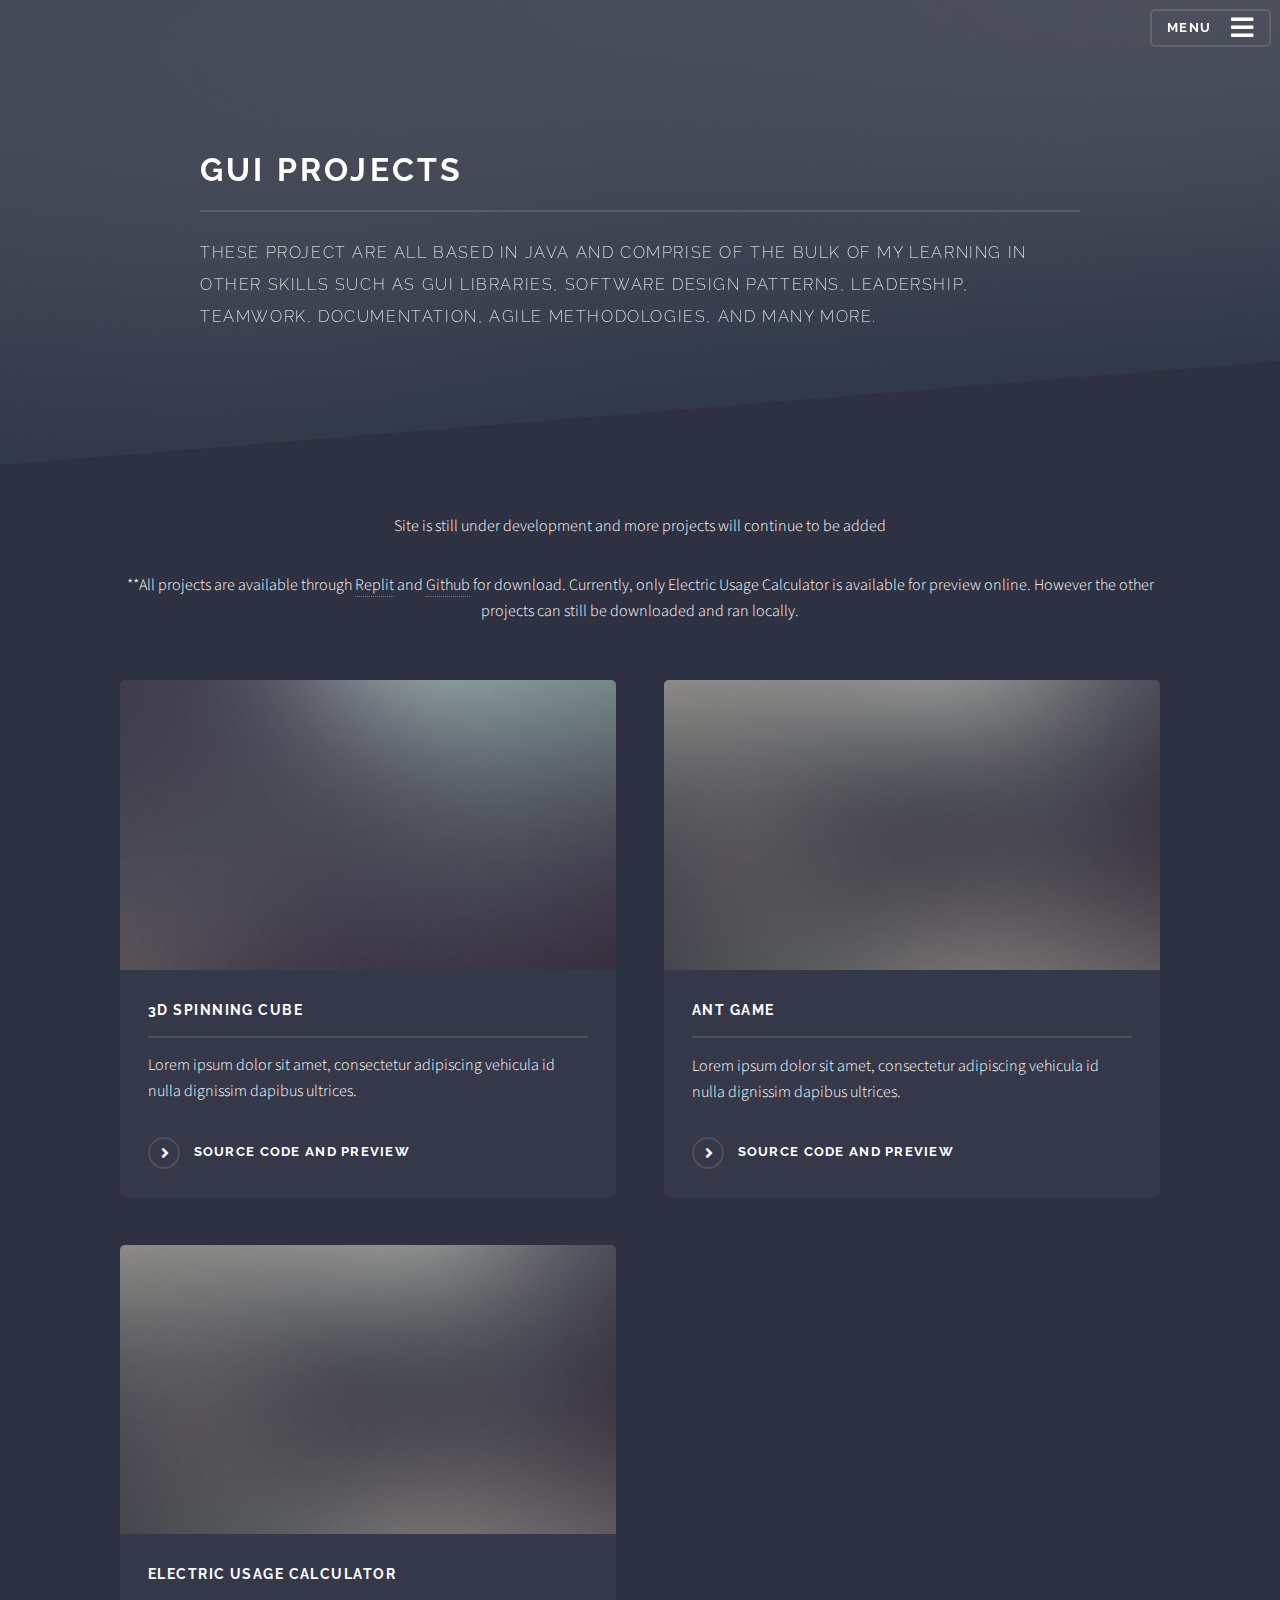
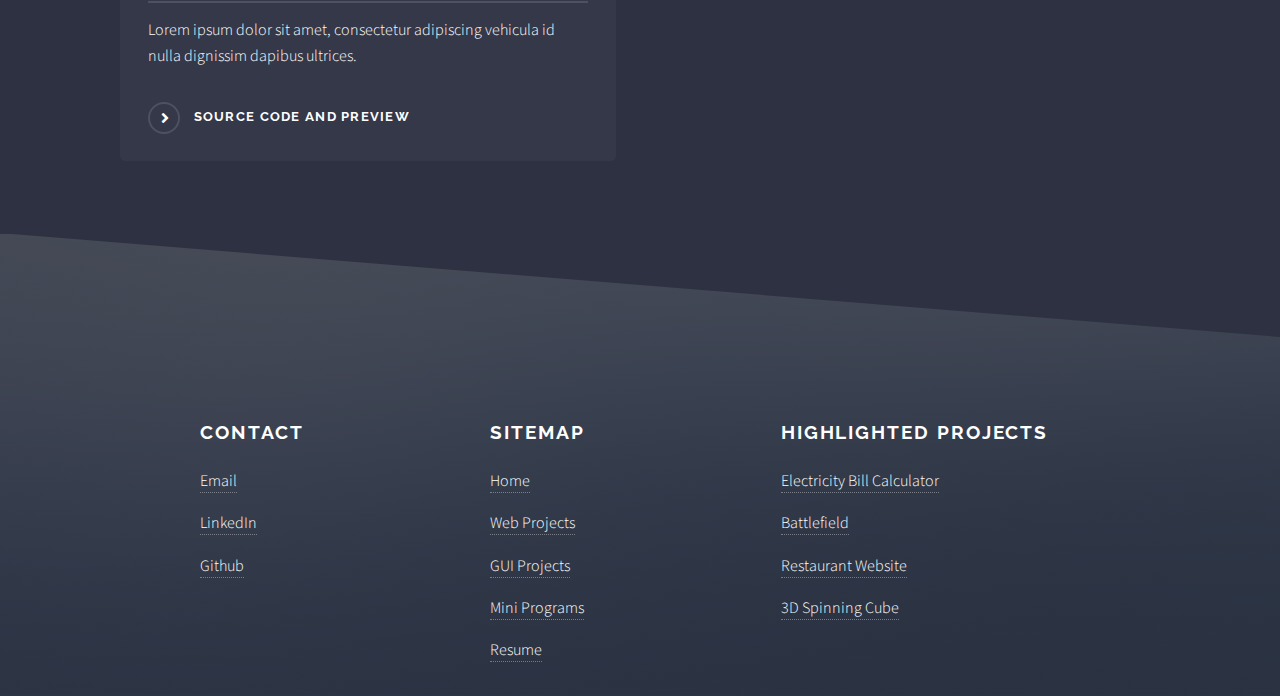
==== commit a96a597d: "replaced old resume page with link to G Drive" ====
--- a/guiProjects.html
+++ b/guiProjects.html
@@ -7,9 +7,17 @@
 <html>
 	<head>
 		<title>AMPortfolio</title>
+	
+		<meta charset="utf-8" />
+		<meta name="viewport" content="width=device-width, initial-scale=1" />
+		<meta name="title" property='og:title' content='AMPortfolio'/>
+		<meta name="description" property='og:description' content="Alder Moreno's professional portfolio"/>
+		<meta name="image" property='og:image' content='https://live.staticflickr.com/65535/51968379811_3685a43c3d_o.jpg'/>
+		<meta name="author" content="Alder Moreno"/>
+		<meta property='og:url' content='https://aldermoreno.com'/>
+		<meta property="og:type" content="Website"/>
+
 		<link rel="icon" type="image/x-icon" href="/images/favicon.svg">
-		<meta charset="utf-8" />
-		<meta name="viewport" content="width=device-width, initial-scale=1, user-scalable=no" />
 		<link rel="stylesheet" href="assets/css/main.css" />
 		<noscript><link rel="stylesheet" href="assets/css/noscript.css" /></noscript>
 	</head>
@@ -21,8 +29,14 @@
 				<!-- Header -->
 					<header id="header" class="alt">
 						<h1><a href="index.html">AMPortfolio</a></h1>
+						
 						<nav>
-							<a href="#menu">Menu</a>
+							<a href="index.html">Home</a>
+							<a href="webProjects.html">Web Projects</a>
+							<a href="guiProjects.html">GUI Projects</a>
+							<a href="miniPrograms.html">Mini Programs</a>
+							<a href="#footer">Contact</a>
+							<a href="#menu" id="a_menu">Menu</a>
 						</nav>
 					</header>
 
@@ -35,6 +49,7 @@
 								<li><a href="webProjects.html">Web Projects</a></li>
 								<li><a href="guiProjects.html">GUI Projects</a></li>
 								<li><a href="miniPrograms.html">Mini Programs</a></li>
+								<li><a href="https://drive.google.com/file/d/1uMemajw0HOsVo93m4uziUC6hNkf4i4NF/view?usp=sharing" target="_blank">Resume</a></li>
 								<li><a href="#footer">Contact</a></li>
 							</ul>
 							<a href="#" class="close">Close</a>
@@ -98,7 +113,7 @@
 								<ul class="contact">
 									<h2>Contact</h2>
 									<li><a href="mailto: morenoalder98@gmail.com">Email</a></li>
-									<li><a href="https://www.linkedin.com/in/alder-moreno-9b28211a5/">LinkedIn</a></li>
+									<li><a href="https://www.linkedin.com/in/aldermoreno">LinkedIn</a></li>
 									<li><a href="https://github.com/aldermo98">Github</a></li>
 								</ul>
 								
@@ -108,6 +123,7 @@
 									<li><a href="webProjects.html">Web Projects</a></li>
 									<li><a href="guiProjects.html">GUI Projects</a></li>
 									<li><a href="miniPrograms.html">Mini Programs</a></li>
+									<li><a href="https://drive.google.com/file/d/1uMemajw0HOsVo93m4uziUC6hNkf4i4NF/view?usp=sharing" target="_blank">Resume</a></li>
 								</ul>
 								
 								<ul class="contact">
--- a/assets/css/main.css
+++ b/assets/css/main.css
@@ -182,7 +182,7 @@
 
 		a:hover {
 			border-bottom-color: transparent;
-			color: #ffffff !important;
+			color: rgb(150, 150, 200) !important;
 		}
 
 		a.special:not(.button) {
@@ -3047,7 +3047,7 @@
 			}
 
 			.features article details summary:hover  {
-				color: rgb(112, 112, 255);
+				color: rgb(150, 150, 200);
 				transition: 0.5s;
 			}
 
@@ -3181,11 +3181,20 @@
 			background-color: transparent;
 		}
 
-			#header.alt h1 {
-				opacity: 0;
-				visibility: hidden;
-			}
-
+			#header.alt h1, #header nav a:not(#a_menu){
+				display: none;
+			}	
+
+			@media screen and (min-width: 800px) {
+				#header:not(.alt) nav a:not(#a_menu){
+					display: inline;
+					font-weight: 500;
+				}
+				#header:not(.alt) nav #a_menu{
+					display: none;
+				}
+			}
+		
 		@media screen and (max-width: 736px) {
 
 			#header {
@@ -3391,7 +3400,7 @@
 /* Banner */
 
 	#banner {
-		padding: 10em 0 4.75em 0 ;
+		padding: 4em 0 2em 0 ;
 	}
 
 		#banner .inner {
@@ -3424,7 +3433,20 @@
 				width: 2.25em;
 			}
 
-		#banner h2 {
+			#banner .inner .image {
+				border-radius: 100%;
+				margin: 0;
+				overflow: hidden;
+				-ms-flex: 1;
+				width: 30%;
+			}
+
+				#banner .inner .image img {
+					border-radius: 100%;
+					width: 100%;
+				}
+
+		#banner h2{
 			-moz-transition: opacity 0.5s ease, -moz-transform 0.5s ease, -moz-filter 0.25s ease;
 			-webkit-transition: opacity 0.5s ease, -webkit-transform 0.5s ease, -webkit-filter 0.25s ease;
 			-ms-transition: opacity 0.5s ease, -ms-transform 0.5s ease, -ms-filter 0.25s ease;
@@ -3446,6 +3468,11 @@
 			font-size: 2.25em;
 			margin-bottom: 0.8em;
 			padding-bottom: 0.4em;
+		}
+
+		#banner h2.main{
+			margin-bottom: 0.6em;
+			padding-bottom: 0.2em;
 		}
 
 		#banner p {
@@ -4187,4 +4214,17 @@
 
 	.center{
 		text-align: center;
+	}
+
+	details summary ~ * {
+		animation: sweep 1s ease-in-out;
+	  }
+
+	  @keyframes sweep {
+		0%    {opacity: 0; transform: translateY(-10px)}
+		100%  {opacity: 1; transform: translateY(0)}
+	  }
+
+	h3 a{
+		border-bottom: dotted 1px rgba(255, 255, 255, 0.35);
 	}